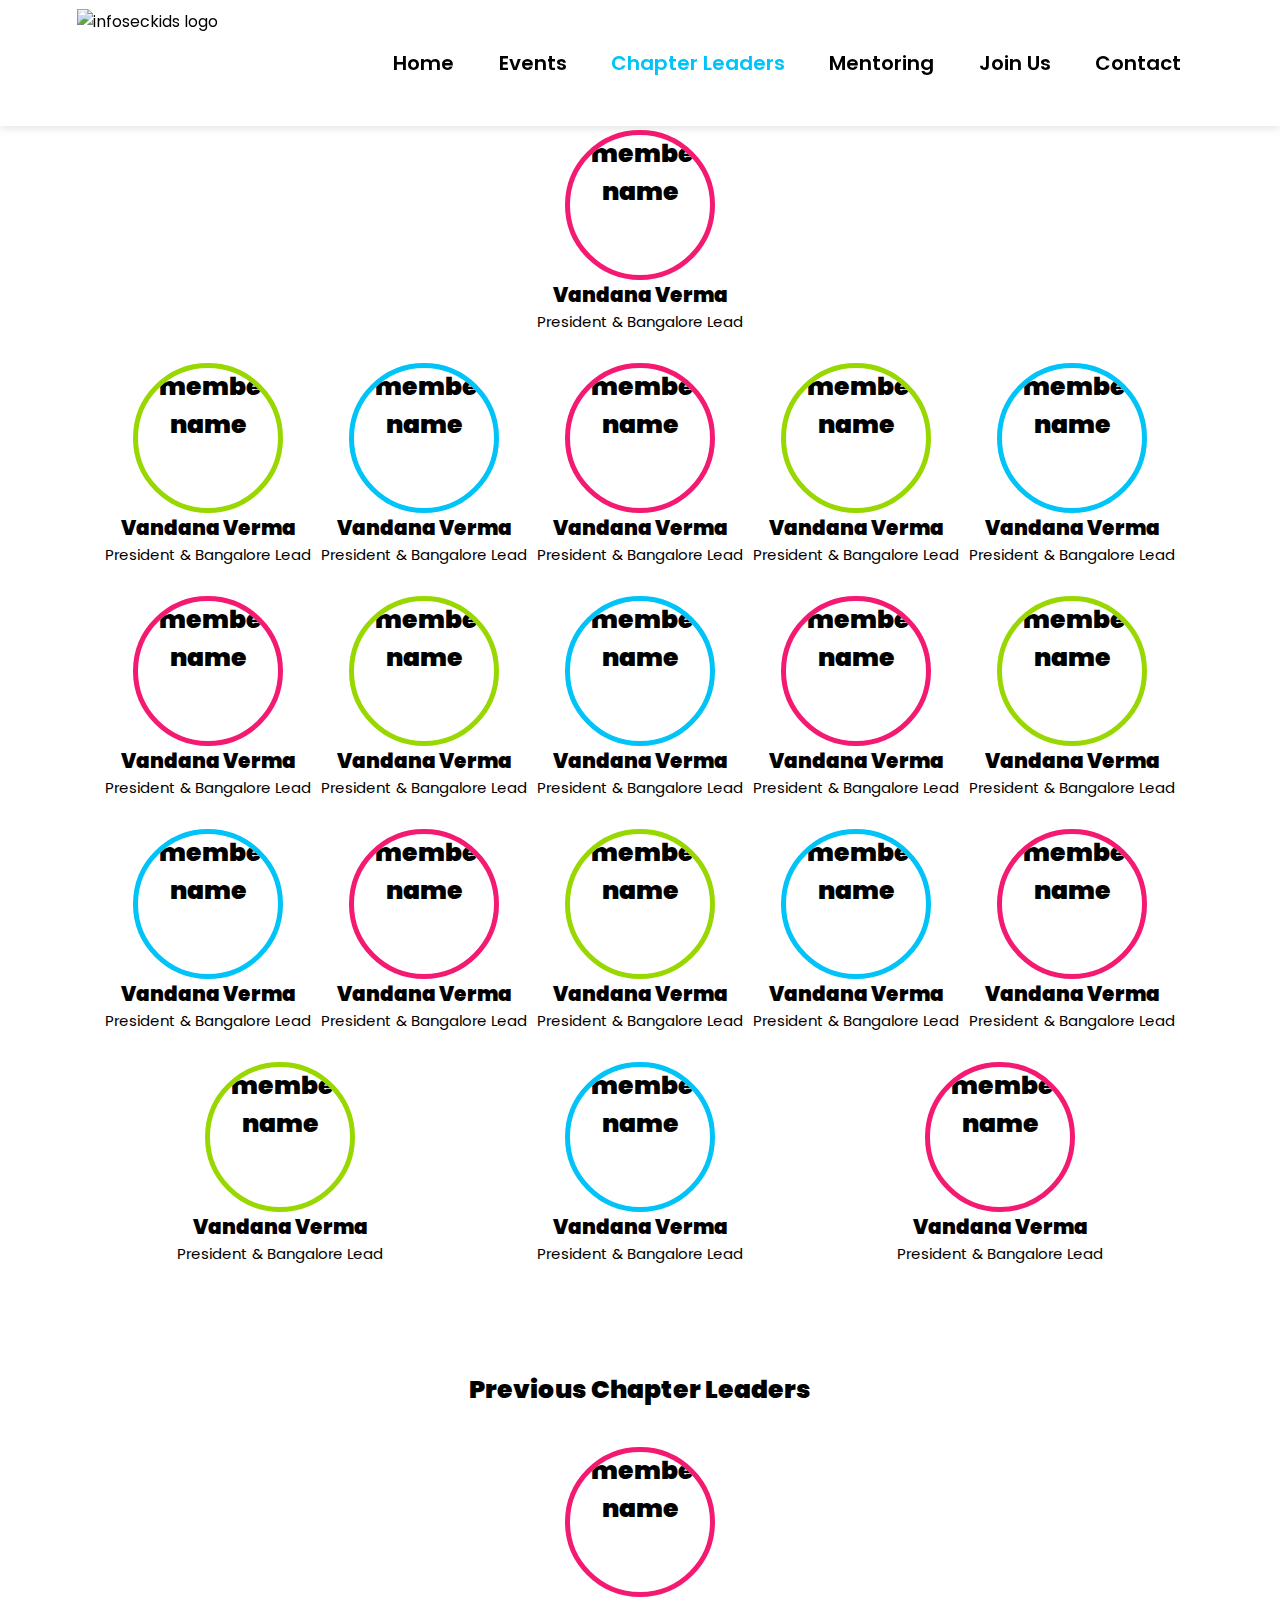
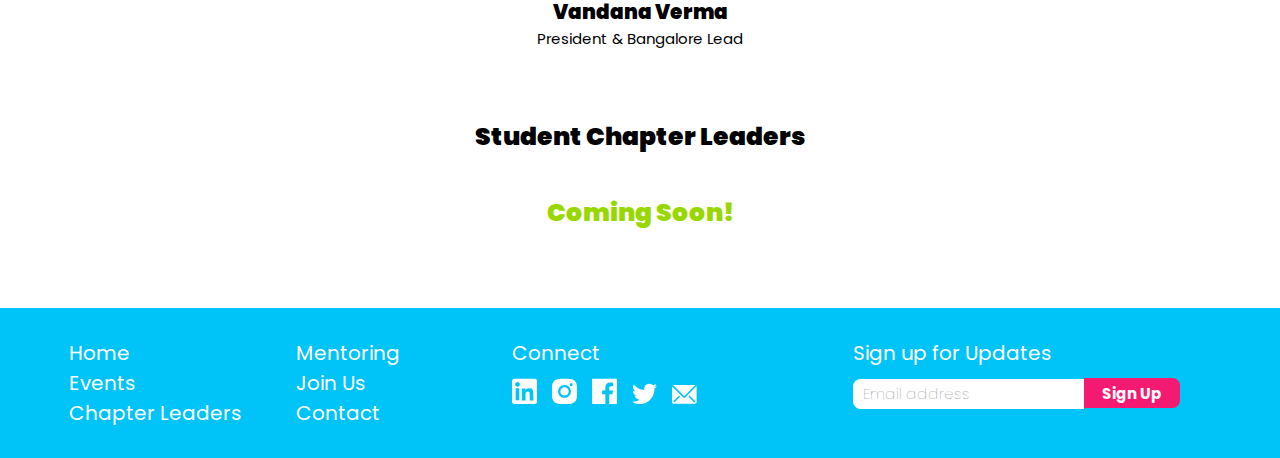
==== src/chapterleaders.html @ 13561851 "fix: linting issues" ====
<!DOCTYPE html>
<html lang="en">
<head>
    <meta charset="UTF-8">
    <meta http-equiv="X-UA-Compatible" content="IE=edge">
    <meta name="viewport" content="width=device-width, initial-scale=1.0">
    <link rel="preconnect" href="https://fonts.gstatic.com">
    <link href="https://fonts.googleapis.com/css2?family=Poppins" rel="stylesheet">
    <link href="style.css" type="text/css" rel="stylesheet">
    <title>InfosecKids</title>
</head>
<body>
    <div class="container">
        <nav>
            <div class="logo"><img src="images\image 5.svg" class="logo" alt="infoseckids logo"></div>
            <ul class="nav-links">
                <li><a href="index.html">Home</a></li>
                <li><a href="events.html">Events</a></li>
                <li><a href="chapterleaders.html" id="special">Chapter Leaders</a></li>
                <li><a href="#">Mentoring</a></li>
                <li><a href="#">Join Us</a></li>
                <li><a href="#">Contact</a></li>
            </ul>
            <div class="burger">
                <div class="line1"></div>
                <div class="line2"></div>
                <div class="line3"></div>
            </div>
        </nav>
        <div class="main">
            <img src="images\Vector.svg" class="back" alt="background design">
            <br><br><br>
            <div class="currentchapterleaders">
                Current Chapter Leaders<br><br>
                <div class="lead">
                    <div class="leadimg"><img src="images\Ellipse 7.png" alt="member name"></div>
                    <div class="imgdesc">Vandana Verma<br><div class="imgdesc1">President &amp; Bangalore Lead</div></div>
                </div>
                <div class="leadmain">
                    <div class="leadmain1">
                        <div class="leadimg"><img src="images\Ellipse 8.png" alt="member name"></div>
                        <div class="imgdesc">Vandana Verma<br><div class="imgdesc1">President &amp; Bangalore Lead</div></div>
                    </div>
                    <div class="leadmain1">
                        <div class="leadimg"><img src="images\Ellipse 9.png" alt="member name"></div>
                        <div class="imgdesc">Vandana Verma<br><div class="imgdesc1">President &amp; Bangalore Lead</div></div>
                    </div>
                    <div class="leadmain1">
                        <div class="leadimg"><img src="images\Ellipse 10.png" alt="member name"></div>
                        <div class="imgdesc">Vandana Verma<br><div class="imgdesc1">President &amp; Bangalore Lead</div></div>
                    </div>
                    <div class="leadmain1">
                        <div class="leadimg"><img src="images\Ellipse 11.png" alt="member name"></div>
                        <div class="imgdesc">Vandana Verma<br><div class="imgdesc1">President &amp; Bangalore Lead</div></div>
                    </div>
                    <div class="leadmain1">
                        <div class="leadimg"><img src="images\Ellipse 12.png" alt="member name"></div>
                        <div class="imgdesc">Vandana Verma<br><div class="imgdesc1">President &amp; Bangalore Lead</div></div>
                    </div>
                    <div class="leadmain1">
                        <div class="leadimg"><img src="images\Ellipse 13.png" alt="member name"></div>
                        <div class="imgdesc">Vandana Verma<br><div class="imgdesc1">President &amp; Bangalore Lead</div></div>
                    </div>
                    <div class="leadmain1">
                        <div class="leadimg"><img src="images\Ellipse 14.png" alt="member name"></div>
                        <div class="imgdesc">Vandana Verma<br><div class="imgdesc1">President &amp; Bangalore Lead</div></div>
                    </div>
                    <div class="leadmain1">
                        <div class="leadimg"><img src="images\Ellipse 15.png" alt="member name"></div>
                        <div class="imgdesc">Vandana Verma<br><div class="imgdesc1">President &amp; Bangalore Lead</div></div>
                    </div>
                    <div class="leadmain1">
                        <div class="leadimg"><img src="images\Ellipse 16.png" alt="member name"></div>
                        <div class="imgdesc">Vandana Verma<br><div class="imgdesc1">President &amp; Bangalore Lead</div></div>
                    </div>
                    <div class="leadmain1">
                        <div class="leadimg"><img src="images\Ellipse 17.png" alt="member name"></div>
                        <div class="imgdesc">Vandana Verma<br><div class="imgdesc1">President &amp; Bangalore Lead</div></div>
                    </div>
                    <div class="leadmain1">
                        <div class="leadimg"><img src="images\Ellipse 19.png" alt="member name"></div>
                        <div class="imgdesc">Vandana Verma<br><div class="imgdesc1">President &amp; Bangalore Lead</div></div>
                    </div>
                    <div class="leadmain1">
                        <div class="leadimg"><img src="images\Ellipse 20.png" alt="member name"></div>
                        <div class="imgdesc">Vandana Verma<br><div class="imgdesc1">President &amp; Bangalore Lead</div></div>
                    </div>
                    <div class="leadmain1">
                        <div class="leadimg"><img src="images\Ellipse 21.png" alt="member name"></div>
                        <div class="imgdesc">Vandana Verma<br><div class="imgdesc1">President &amp; Bangalore Lead</div></div>
                    </div>
                    <div class="leadmain1">
                        <div class="leadimg"><img src="images\Ellipse 22.png" alt="member name"></div>
                        <div class="imgdesc">Vandana Verma<br><div class="imgdesc1">President &amp; Bangalore Lead</div></div>
                    </div>
                    <div class="leadmain1">
                        <div class="leadimg"><img src="images\Ellipse 23.png" alt="member name"></div>
                        <div class="imgdesc">Vandana Verma<br><div class="imgdesc1">President &amp; Bangalore Lead</div></div>
                    </div>
                    <div class="leadmain1">
                        <div class="leadimg"><img src="images\Ellipse 24.png" alt="member name"></div>
                        <div class="imgdesc">Vandana Verma<br><div class="imgdesc1">President &amp; Bangalore Lead</div></div>
                    </div>
                    <div class="leadmain1">
                        <div class="leadimg"><img src="images\Ellipse 25.png" alt="member name"></div>
                        <div class="imgdesc">Vandana Verma<br><div class="imgdesc1">President &amp; Bangalore Lead</div></div>
                    </div>
                    <div class="leadmain1">
                        <div class="leadimg"><img src="images\Ellipse 26.png" alt="member name"></div>
                        <div class="imgdesc">Vandana Verma<br><div class="imgdesc1">President &amp; Bangalore Lead</div></div>
                    </div>
                </div>
                <br><br>
                Previous Chapter Leaders<br><br>
                <div class="lead">
                    <div class="leadimg"><img src="images\Ellipse 22.png" alt="member name"></div>
                    <div class="imgdesc">Vandana Verma<br><div class="imgdesc1">President &amp; Bangalore Lead</div></div>
                </div><br>
                Student Chapter Leaders<br><br>
                <div class="diffcolor">Coming Soon!</div><br><br>
            </div>            
        </div>
        <div class="footer">
            <div class="navbarlink">
                <div class="first3">
                    <li><a href="index.html">Home</a></li>
                    <li><a href="events.html">Events</a></li>
                    <li><a href="chapterleaders.html">Chapter Leaders</a></li>
                </div>
                <div class="last3">
                    <li><a href="#">Mentoring</a></li>
                    <li><a href="#">Join Us</a></li>
                    <li><a href="#">Contact</a></li>
                </div>
            </div>
            <div class="social">
                Connect<br>
                <div class="socialimgcont">
                    <img src="images\1.svg" alt="linkedin">
                    <img src="images\2.svg" alt="instagram">
                    <img src="images\3.svg" alt="facebook">
                    <img src="images\4.svg" alt="twitter">
                    <img src="images\5.svg" alt="mail">
                </div>
            </div>
            <div class="signup">
                <label for="enteremail">Sign up for Updates</label><br>
                <div class="email">
                    <input type="text" placeholder="Email address" class="inputemail" name="enteremail">
                    <button class="signupsubmit">Sign Up</button>  
                </div>
            </div>
        </div>
    </div>
    <script src="app.js"></script>
</body>
</html>
---- src/style.css ----
* {
  margin: 0;
  padding: 0;
  box-sizing: border-box;
  overflow-x: hidden;
}

body {
  position: relative;
}

nav {
  display: flex;
  justify-content: space-around;
  align-items: center;
  font-family: 'Poppins', sans-serif;
  height: 14vh;
  box-shadow: 0 0 5px hsl(0deg 0% 100% / 50%), 0 0 10px rgb(0 0 0 / 20%);
  -webkit-box-shadow: 0 0 5px hsl(0deg 0% 100% / 50%), 0 0 10px rgb(0 0 0 / 20%);
  -moz-box-shadow: 0 0 5px hsl(0deg 0% 100% / 50%), 0 0 10px rgb(0 0 0 / 20%);
  width: 100vw;
  z-index: 5;
  position: fixed;
  background-color: #fff;
}

.container {
  width: 100vw;
}

.main {
  z-index: -1;
}

.main1 {
  z-index: -1;
  padding-left: 5vw;
  padding-right: 5vw;
}

.nav-links {
  display: flex;
  justify-content: space-around;
  width: 65%;
  z-index: 5;
}

.nav-links li {
  list-style-type: none;
  z-index: 5;
}

#special {
  color: #00c3f7;
}

.nav-links a {
  text-decoration: none;
  font-size: 20px;
  color: #000;
  font-weight: 600;
  z-index: 5;
}

.burger {
  display: none;
  z-index: 5;
}

.burger div {
  width: 25px;
  height: 3px;
  margin: 5px;
  background-color: #000;
  transition: all 0.3s ease;
  z-index: 5;
}

.logo {
  height: 12vh;
  overflow: hidden;
}

.slider {
  position: relative;
  width: 100%;
  height: 100%;
  overflow: hidden;
}

.slider__slides {
  position: relative;
  width: 400%;
  height: 100%;
  transition: transform 0.3s cubic-bezier(0.51, 0.92, 0.24, 1);
  will-change: transform;
}

.slider[data-pos="0"] .slider__slides {
  transform: translateX(0%);
}

.slider[data-pos="1"] .slider__slides {
  transform: translateX(-25%);
}

.slider[data-pos="2"] .slider__slides {
  transform: translateX(-50%);
}

.slider[data-pos="3"] .slider__slides {
  transform: translateX(-75%);
}

.slider__slide {
  float: left;
  width: 25%;
  height: 100%;
  font-family: 'Poppins', sans-serif;
  display: flex;
  justify-content: space-around;
  align-items: center;
}

.slider__dots {
  display: flex;
  position: absolute;
  bottom: 0.5em;
  left: 50%;
  transform: translateX(-50%);
}

.slider__dot,
.slider__indicator {
  display: block;
  margin: 0 0.5em;
  width: 1em;
  height: 1em;
  background: rgba(152, 216, 0, 0.2);
  border-radius: 100px;
}

.slider__indicator {
  position: absolute;
  background: #98d800;
  width: auto;
}

.slider__indicator--left {
  transition: left 0.3s cubic-bezier(0.51, 0.92, 0.24, 1.15), right 0.3s 0.1s cubic-bezier(0.51, 0.92, 0.24, 1.15);
}

.slider__indicator--right {
  transition: left 0.3s 0.1s cubic-bezier(0.51, 0.92, 0.24, 1.15), right 0.3s cubic-bezier(0.51, 0.92, 0.24, 1.15);
}

.slider[data-pos="0"] .slider__indicator {
  left: 0;
  right: 6em;
}

.slider[data-pos="1"] .slider__indicator {
  left: 2em;
  right: 4em;
}

.slider[data-pos="2"] .slider__indicator {
  left: 4em;
  right: 2em;
}

.slider[data-pos="3"] .slider__indicator {
  left: 6em;
  right: 0;
}

.center {
  display: flex;
  height: 84vh;
  justify-content: center;
  align-items: center;
  margin-top: 14vh;
}

.center1 {
  display: flex;
  justify-content: center;
  align-items: center;
}

.text1 {
  padding: 20px;
  font-size: 25px;
  font-family: 'Poppins', sans-serif;
  width: 35vw;
}

.text1 strong {
  font-weight: 800;
}

.image1 {
  padding: 20px;
  width: 50%;
}

.image1 img {
  width: 100%;
}

.joinus {
  background-color: #f41971;
  border: none;
  outline: none;
  color: #fff;
  width: 15vw;
  height: 7vh;
  border-radius: 12.5px;
  font-size: 25px;
  font-family: 'Poppins', sans-serif;
  cursor: pointer;
}

.continuereading {
  background-color: #fff;
  border-style: solid;
  outline: none;
  width: 15vw;
  height: 6vh;
  border-radius: 12.5px;
  font-size: 20px;
  font-family: 'Poppins', sans-serif;
  cursor: pointer;
}

.continuereading1 {
  border-color: #f41971;
  color: #f41971;
}

.continuereading2 {
  border-color: #00c3f7;
  color: #00c3f7;
}

.continuereading3 {
  border-color: #98d800;
  color: #98d800;
}

.continuereading4 {
  border-color: #f41971;
  color: #f41971;
}

.whyinfosecgirls {
  display: flex;
  justify-content: space-around;
}

.ouraim {
  display: flex;
  justify-content: space-around;
  flex-direction: row-reverse;
}

.howyoucanhelp {
  display: flex;
  justify-content: space-around;
}

.text2 {
  width: 40%;
  padding: 20px;
  font-size: 20px;
  font-family: 'Poppins', sans-serif;
}

.text2 strong {
  font-weight: 700;
  font-size: 30px;
}

.subhead1 {
  color: #00c3f7;
}

.subhead2 {
  color: #98d800;
}

.subhead3 {
  color: #f41971;
}

.image2 {
  width: 40%;
}

.image2 img {
  width: 90%;
}

.shortwidth img {
  width: 70%;
}

.about1 {
  border-style: solid;
  border-color: #f41971;
  width: 75vw;
  border-radius: 30px;
  padding: 40px;
  padding-left: 10vw;
  font-size: 20px;
}

.about2 {
  border-style: solid;
  border-color: #00c3f7;
  width: 75vw;
  border-radius: 30px;
  padding: 40px;
  padding-left: 10vw;
  font-size: 20px;
}

.aboutimg1 {
  border-radius: 50%;
  position: absolute;
  width: 10vw;
  height: 10vw;
  overflow: hidden;
  border-style: solid;
  border-color: #f41971;
  border-width: 5px;
  z-index: 1;
  margin-left: -50px;
  margin-top: -75px;
}

.aboutimg2 {
  border-radius: 50%;
  position: absolute;
  width: 10vw;
  height: 10vw;
  overflow: hidden;
  border-style: solid;
  border-color: #00c3f7;
  border-width: 5px;
  z-index: 1;
  margin-left: -50px;
  margin-top: -75px;
}

.aboutimg1 img {
  width: 100%;
}

.aboutimg2 img {
  width: 100%;
}

.aboutus strong {
  font-family: 'Poppins', sans-serif;
  margin-left: 100px;
  font-size: 30px;
  font-weight: 900;
}

.fromourblog strong {
  font-family: 'Poppins', sans-serif;
  margin-left: 100px;
  font-size: 30px;
  font-weight: 900;
}

.blog {
  width: 50vw;
  margin-left: 100px;
  font-family: 'Poppins', sans-serif;
  font-size: 20px;
}

.blog strong {
  font-family: 'Poppins', sans-serif;
  margin-left: 0;
  font-size: 25px;
  font-weight: 900;
}

.filters strong {
  font-size: 20px;
}

.catlist strong {
  font-weight: bolder;
}

.blog:nth-child(3) strong {
  color: #f41971;
}

.blog:nth-child(4) strong {
  color: #00c3f7;
}

.blog:nth-child(5) strong {
  color: #98d800;
}

.blog:nth-child(6) strong {
  color: #f41971;
}

.aboutname {
  color: #f41971;
  font-size: 30px;
  font-weight: 900;
}

.aboutname2 {
  color: #00c3f7;
  font-size: 30px;
  font-weight: 900;
}

.aboutpost {
  color: #f41971;
}

.aboutpost2 {
  color: #00c3f7;
}

.currentchapterleaders {
  width: 100vw;
  text-align: center;
  font-family: 'Poppins', sans-serif;
  font-size: 25px;
  font-weight: 900;
}

.leadimg {
  width: 150px;
  height: 150px;
  margin-right: auto;
  margin-left: auto;
  border-radius: 50%;
  border-width: 5px;
  border-color: #f41971;
  border-style: solid;
  overflow: hidden;
}

.leadmain .leadmain1:nth-child(3n+0) .leadimg {
  border-color: #f41971;
}

.leadmain .leadmain1:nth-child(3n+1) .leadimg {
  border-color: #98d800;
}

.leadmain .leadmain1:nth-child(3n+2) .leadimg {
  border-color: #00c3f7;
}

.imgdesc {
  font-size: 20px;
  margin-bottom: 30px;
}

.imgdesc1 {
  font-weight: normal;
  font-size: 15px;
}

.leadimg img {
  width: 100%;
}

.leadmain {
  display: flex;
  justify-content: space-around;
  flex-wrap: wrap;
  align-items: center;
  padding-left: 100px;
  padding-right: 100px;
}

.diffcolor {
  color: #98d800;
}

.back {
  position: absolute;
  margin-top: -300px;
  margin-left: 100px;
  z-index: -5;
}

.back img {
  z-index: -5;
}

.search {
  display: flex;
  justify-content: center;
  width: 80%;
  margin-top: 14vh;
}

.textcont {
  width: 70%;
}

.searchbuttoncont {
  width: 30%;
}

.searchbox {
  background-color: #fff;
  width: 95%;
  height: 7vh;
  color: #00c3f7;
  border: 3px solid #000;
  border-radius: 20px;
  outline: none;
  padding-left: 10px;
  padding-right: 10px;
  font-size: 20px;
  margin: 20px;
}

.searchbutton {
  background-color: #f41971;
  color: #fff;
  cursor: pointer;
  border-radius: 20px;
  outline: none;
  border: none;
  width: 60%;
  height: 7vh;
  font-size: 25px;
  margin: 20px;
}

.searchicon {
  margin-left: -60px;
  color: #00c3f7;
  font-size: 20px;
}

::-webkit-input-placeholder {
  color: #00c3f7;
  font-size: 20px;
  font-family: 'Poppins', sans-serif;
}

:-ms-input-placeholder {
  color: #00c3f7;
  font-size: 20px;
  font-family: 'Poppins', sans-serif;
}

::placeholder {
  color: #00c3f7;
  font-size: 20px;
  font-family: 'Poppins', sans-serif;
}

.eventdetails {
  display: flex;
  margin-top: 50px;
}

.eventdetailsimg {
  width: 30%;
}

.eventdetailsimg img {
  width: 100%;
}

.eventdetailsdetail {
  margin-left: 20px;
  width: 60%;
  font-size: 15px;
  font-family: 'Poppins', sans-serif;
}

.eventname {
  font-size: 25px;
  font-weight: 900;
}

.eventlistcont {
  display: flex;
  justify-content: center;
}

.eventlist {
  width: 65%;
  border-right: 1px solid rgba(0, 0, 0, 0.18);
}

.tagdatecont {
  display: flex;
  margin-top: 10px;
}

.eventdate {
  margin-left: 20px;
}

.filters {
  width: 10%;
  font-size: 15px;
  font-family: 'Poppins', sans-serif;
  margin-left: 50px;
}

.eventtag img {
  height: 1em;
}

.eventdate img {
  height: 1em;
}

.eventabout {
  margin-top: 10px;
}

.catlist {
  margin-top: 10px;
  font-weight: bold;
}

.check1 {
  margin-bottom: 10px;
  display: flex;
  align-items: center;
}

.catlist .check1 input,
.check1 img {
  height: 20px;
  width: 20px;
  margin-right: 10px;
}

.searchsearchbuttoncont {
  width: 100%;
  display: flex;
  justify-content: center;
  align-items: center;
}

.footer {
  width: 100%;
  background-color: #00c3f7;
  color: #fff;
  display: flex;
  justify-content: space-around;
  padding-top: 30px;
  padding-bottom: 30px;
}

.navbarlink {
  display: flex;
  width: 30%;
  justify-content: space-around;
}

.first3 li {
  list-style-type: none;
  font-family: 'Poppins', sans-serif;
  font-size: 20px;
}

.first3 li a {
  text-decoration: none;
  color: #fff;
}

.last3 li {
  list-style-type: none;
  font-family: 'Poppins', sans-serif;
  font-size: 20px;
}

.last3 li a {
  text-decoration: none;
  color: #fff;
}

.social {
  font-family: 'Poppins', sans-serif;
  width: 20%;
  font-size: 20px;
}

.social img {
  width: 1.25em;
  margin-top: 10px;
  margin-right: 10px;
}

.signup {
  font-family: 'Poppins', sans-serif;
  width: 30%;
  font-size: 20px;
}

.inputemail {
  height: 30px;
  width: 60%;
  outline: none;
  border: none;
  border-radius: 7.5px 0 0 7.5px;
  padding-left: 10px;
  margin-right: 0;
  margin-top: 10px;
}

.inputemail::placeholder {
  color: #787373;
  font-size: 15px;
  font-weight: lighter;
}

.signupsubmit {
  width: 25%;
  background-color: #f41971;
  height: 30px;
  border: none;
  outline: none;
  font-family: 'Poppins', sans-serif;
  color: #fff;
  font-size: 15px;
  border-radius: 0 7.5px 7.5px 0;
  margin-left: -5px;
  margin-top: 10px;
  cursor: pointer;
  font-weight: bolder;
}

.nextarrow img {
  width: 65%;
}

.previousarrow img {
  width: 65%;
}

@media screen and (max-width: 1024px) {
  .nav-links {
    display: flex;
    justify-content: space-around;
    width: 80%;
  }
}

@media screen and (max-width: 768px) {
  body {
    overflow-x: hidden;
  }

  nav {
    justify-content: space-between;
    padding-left: 30px;
    padding-right: 30px;
  }

  .main {
    margin-top: 14vh;
  }

  .main1 {
    margin-top: 14vh;
    padding: 0;
  }

  .nav-links {
    position: fixed;
    background-color: #fff;
    right: 0;
    top: 14vh;
    display: flex;
    flex-direction: column;
    align-items: center;
    width: 50%;
    transform: translateX(100%);
    transition: transform 0.5s ease-in;
    border-bottom-left-radius: 15px;
    box-shadow: 0 10px 15px rgb(0 0 0 / 10%), 0 -11px 0 #fbfbfb;
    -webkit-box-shadow: 0 10px 15px rgb(0 0 0 / 10%), 0 -11px 0 #fbfbfb;
    -moz-box-shadow: 0 10px 15px rgb(0 0 0 / 10%), 0 -11px 0 #fbfbfb;
  }

  .nav-links li {
    margin-top: 10px;
    margin-bottom: 10px;
  }

  .burger {
    display: block;
    cursor: pointer;
  }

  .nav-active {
    transform: translateX(0%);
  }

  .toggle .line1 {
    transform: rotate(-45deg) translate(-5px, 6px);
  }

  .toggle .line2 {
    opacity: 0;
  }

  .toggle .line3 {
    transform: rotate(45deg) translate(-5px, -6px);
  }

  .slider__slide {
    flex-direction: column;
    align-items: center;
  }

  .text1 {
    width: 100vw;
    margin: 0;
    font-size: 3vh;
  }

  .joinus {
    width: 60%;
    margin-left: 20%;
    margin-right: 20%;
  }

  .whyinfosecgirls {
    flex-direction: column;
  }

  .ouraim {
    flex-direction: column;
  }

  .howyoucanhelp {
    flex-direction: column;
  }

  .text2 {
    width: 100vw;
    font-size: 15px;
  }

  .image2 {
    width: 100vw;
  }

  .image2 img {
    width: 80%;
    margin-left: 10%;
  }

  .shortwidth img {
    width: 70%;
    margin-left: 15%;
  }

  .blog {
    width: 80vw;
    margin-left: auto;
    margin-right: auto;
    font-size: 15px;
  }

  .continuereading {
    width: 75vw;
  }

  .about1 {
    width: 90vw;
    padding: 20px;
    padding-top: 15vw;
    font-size: 15px;
  }

  .about2 {
    width: 90vw;
    padding: 20px;
    padding-top: 15vw;
    font-size: 15px;
  }

  .aboutimg1 {
    width: 30vw;
    height: 30vw;
    margin-left: 30vw;
    margin-right: 30vw;
  }

  .aboutimg2 {
    width: 30vw;
    height: 30vw;
    margin-left: 30vw;
    margin-right: 30vw;
  }

  .aboutus strong {
    margin-left: 10vw;
  }

  .fromourblogtitle strong {
    margin-left: 10vw;
  }

  .eventlistcont {
    flex-direction: column-reverse;
    align-items: center;
  }

  .eventdetails {
    flex-direction: column;
    align-items: center;
  }

  .eventdetailsimg {
    width: 80%;
  }

  .eventdetailsdetail {
    width: 80%;
    margin-left: 0;
    padding-top: 20px;
    padding-bottom: 20px;
  }

  .eventlist {
    width: 100%;
  }

  .search {
    flex-direction: column;
    align-items: center;
    margin-top: 0;
    width: 100%;
  }

  .textcont {
    width: 100%;
  }

  .searchbuttoncont {
    width: 60%;
  }

  .searchbutton {
    width: 90%;
  }

  .filters {
    width: 80%;
  }

  .center {
    margin-top: 0;
  }

  .footer {
    flex-direction: column;
    align-items: center;
    padding-left: 20px;
  }

  .navbarlink,
  .signup,
  .social {
    width: 100%;
    font-size: 15px;
  }

  .navbarlink {
    justify-content: space-between;
    margin-bottom: 20px;
  }

  .social img {
    margin-top: 10px;
    width: 1.6em;
    margin-left: 10px;
    margin-right: 10px;
  }

  .signup {
    margin-top: 20px;
  }

  .inputemail {
    margin-top: 10px;
  }

  .signupsubmit {
    margin-top: 10px;
  }

  .socialimgcont {
    display: flex;
    justify-content: center;
  }

  .first3 {
    width: 55%;
  }

  .first3 li {
    font-size: 15px;
  }

  .last3 {
    width: 45%;
  }

  .last3 li {
    font-size: 15px;
  }

  .email {
    display: flex;
    justify-content: center;
    width: 95%;
  }

  .searchbox {
    width: 90%;
  }

  .nextarrow {
    display: none;
  }

  .previousarrow {
    display: none;
  }

  .image1 {
    width: 100%;
  }
}
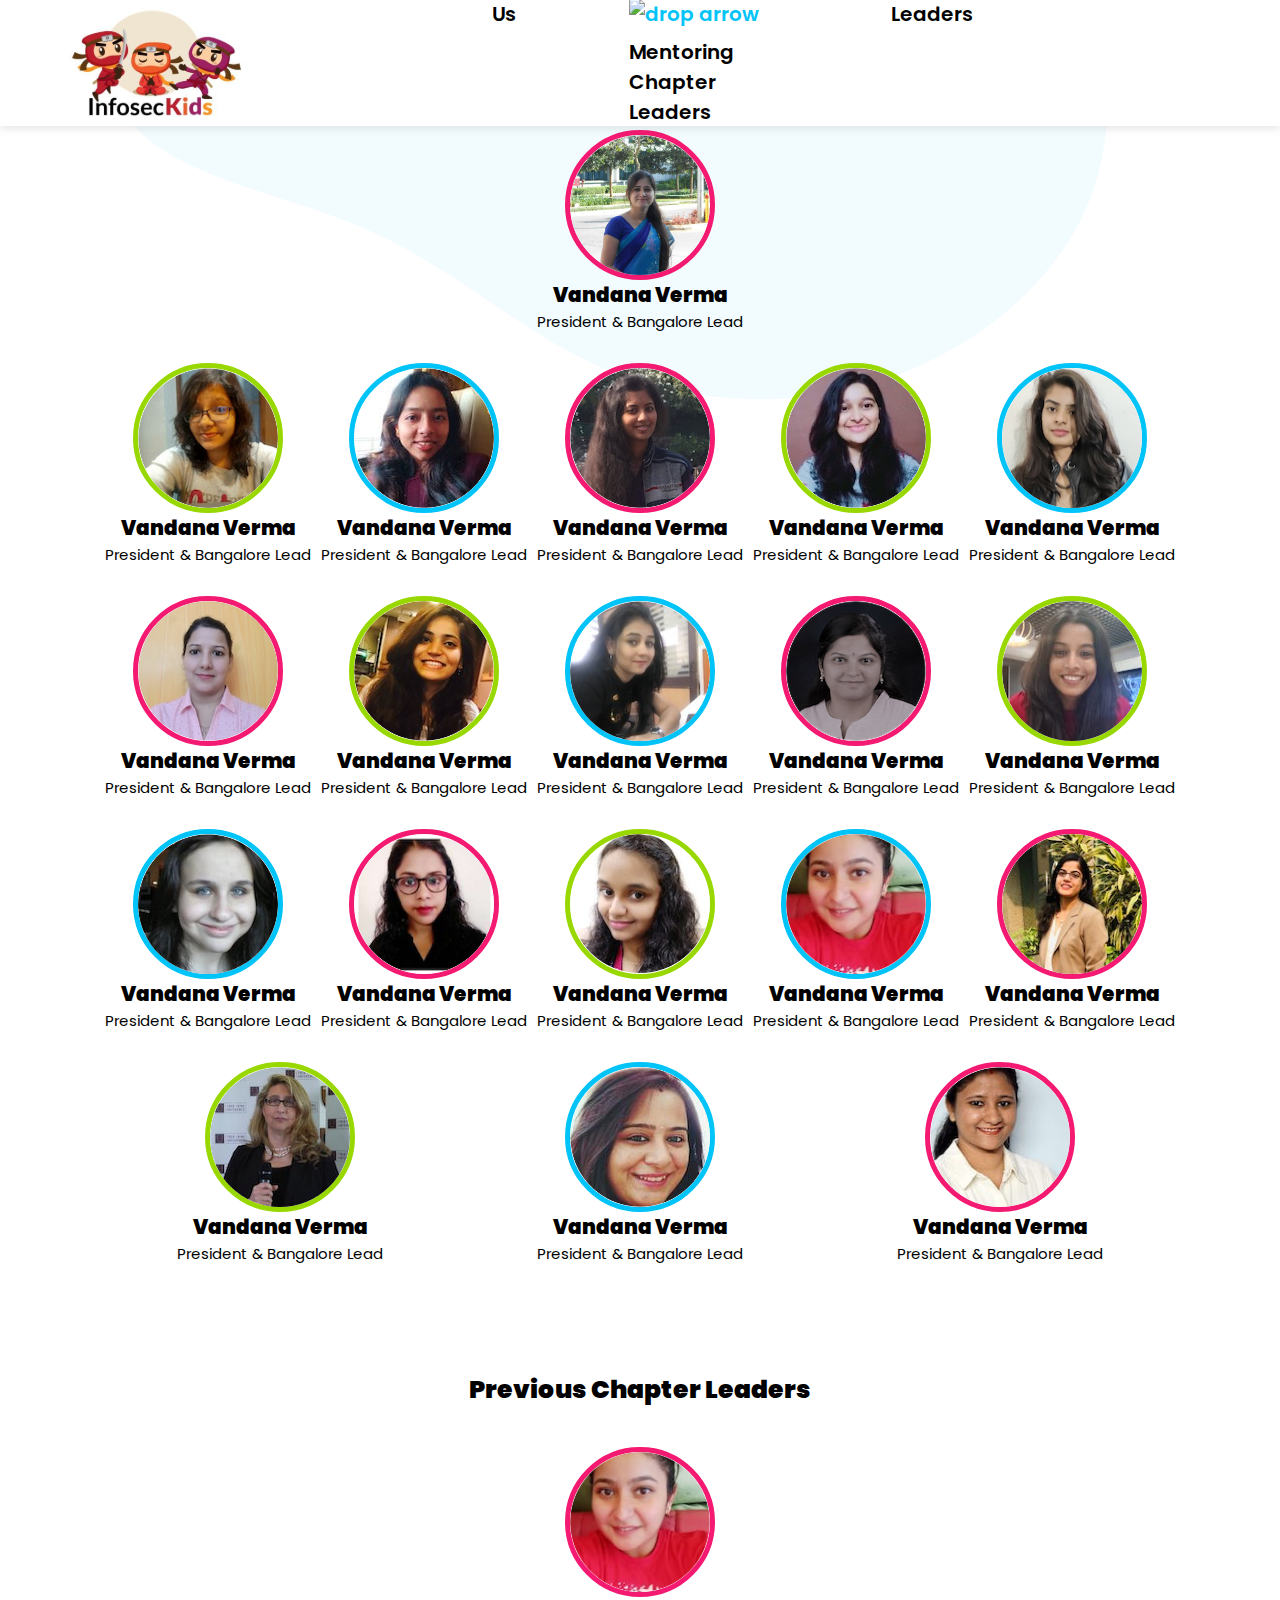
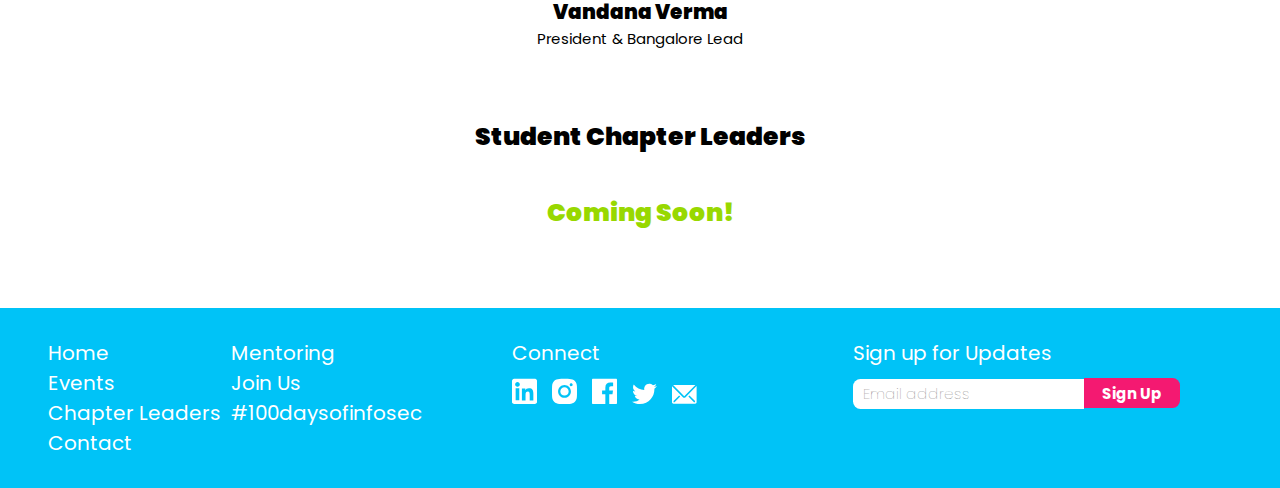
==== commit 2d3bc97e: "fix: added alternate text to images" ====
--- a/src/chapterleaders.html
+++ b/src/chapterleaders.html
@@ -16,10 +16,18 @@
             <ul class="nav-links">
                 <li><a href="index.html">Home</a></li>
                 <li><a href="events.html">Events</a></li>
-                <li><a href="chapterleaders.html" id="special">Chapter Leaders</a></li>
-                <li><a href="#">Mentoring</a></li>
                 <li><a href="#">Join Us</a></li>
-                <li><a href="#">Contact</a></li>
+                <li><a href="contact.html">Contact</a></li>
+                <li><a href="#"  id="special">More <img src="images/dashicons_arrow-down-alt2.svg" class="droparrow" alt="drop arrow"></a>
+                    <ul class="navmore">
+                        <li><a href="mentoring.html">Mentoring</a></li>
+                        <li><a href="chapterleaders.html">Chapter Leaders</a></li>
+                        <li><a href="daysofinfosec.html">#100daysofinfosec</a></li>
+                    </ul>
+                </li>
+                <li><a href="mentoring.html">Mentoring</a></li>
+                <li><a href="chapterleaders.html" id="special1">Chapter Leaders</a></li>
+                <li><a href="daysofinfosec.html">#100daysofinfosec</a></li>
             </ul>
             <div class="burger">
                 <div class="line1"></div>
@@ -126,11 +134,12 @@
                     <li><a href="index.html">Home</a></li>
                     <li><a href="events.html">Events</a></li>
                     <li><a href="chapterleaders.html">Chapter Leaders</a></li>
+                    <li><a href="contact.html">Contact</a></li>
                 </div>
                 <div class="last3">
-                    <li><a href="#">Mentoring</a></li>
+                    <li><a href="mentoring.html">Mentoring</a></li>
                     <li><a href="#">Join Us</a></li>
-                    <li><a href="#">Contact</a></li>
+                    <li><a href="daysofinfosec.html">#100daysofinfosec</a></li>
                 </div>
             </div>
             <div class="social">
--- a/src/style.css
+++ b/src/style.css
@@ -88,7 +88,7 @@
   overflow: hidden;
 }
 
-.slider__slides {
+.sliderslides {
   position: relative;
   width: 400%;
   height: 100%;
@@ -96,23 +96,23 @@
   will-change: transform;
 }
 
-.slider[data-pos="0"] .slider__slides {
+.slider[data-pos="0"] .sliderslides {
   transform: translateX(0%);
 }
 
-.slider[data-pos="1"] .slider__slides {
+.slider[data-pos="1"] .sliderslides {
   transform: translateX(-25%);
 }
 
-.slider[data-pos="2"] .slider__slides {
+.slider[data-pos="2"] .sliderslides {
   transform: translateX(-50%);
 }
 
-.slider[data-pos="3"] .slider__slides {
+.slider[data-pos="3"] .sliderslides {
   transform: translateX(-75%);
 }
 
-.slider__slide {
+.sliderslide {
   float: left;
   width: 25%;
   height: 100%;
@@ -122,7 +122,7 @@
   align-items: center;
 }
 
-.slider__dots {
+.sliderdots {
   display: flex;
   position: absolute;
   bottom: 0.5em;
@@ -130,8 +130,8 @@
   transform: translateX(-50%);
 }
 
-.slider__dot,
-.slider__indicator {
+.sliderdot,
+.sliderindicator {
   display: block;
   margin: 0 0.5em;
   width: 1em;
@@ -140,36 +140,36 @@
   border-radius: 100px;
 }
 
-.slider__indicator {
+.sliderindicator {
   position: absolute;
   background: #98d800;
   width: auto;
 }
 
-.slider__indicator--left {
+.sliderindicator--left {
   transition: left 0.3s cubic-bezier(0.51, 0.92, 0.24, 1.15), right 0.3s 0.1s cubic-bezier(0.51, 0.92, 0.24, 1.15);
 }
 
-.slider__indicator--right {
+.sliderindicator--right {
   transition: left 0.3s 0.1s cubic-bezier(0.51, 0.92, 0.24, 1.15), right 0.3s cubic-bezier(0.51, 0.92, 0.24, 1.15);
 }
 
-.slider[data-pos="0"] .slider__indicator {
+.slider[data-pos="0"] .sliderindicator {
   left: 0;
   right: 6em;
 }
 
-.slider[data-pos="1"] .slider__indicator {
+.slider[data-pos="1"] .sliderindicator {
   left: 2em;
   right: 4em;
 }
 
-.slider[data-pos="2"] .slider__indicator {
+.slider[data-pos="2"] .sliderindicator {
   left: 4em;
   right: 2em;
 }
 
-.slider[data-pos="3"] .slider__indicator {
+.slider[data-pos="3"] .sliderindicator {
   left: 6em;
   right: 0;
 }
@@ -825,7 +825,7 @@
     transform: rotate(45deg) translate(-5px, -6px);
   }
 
-  .slider__slide {
+  .sliderslide {
     flex-direction: column;
     align-items: center;
   }
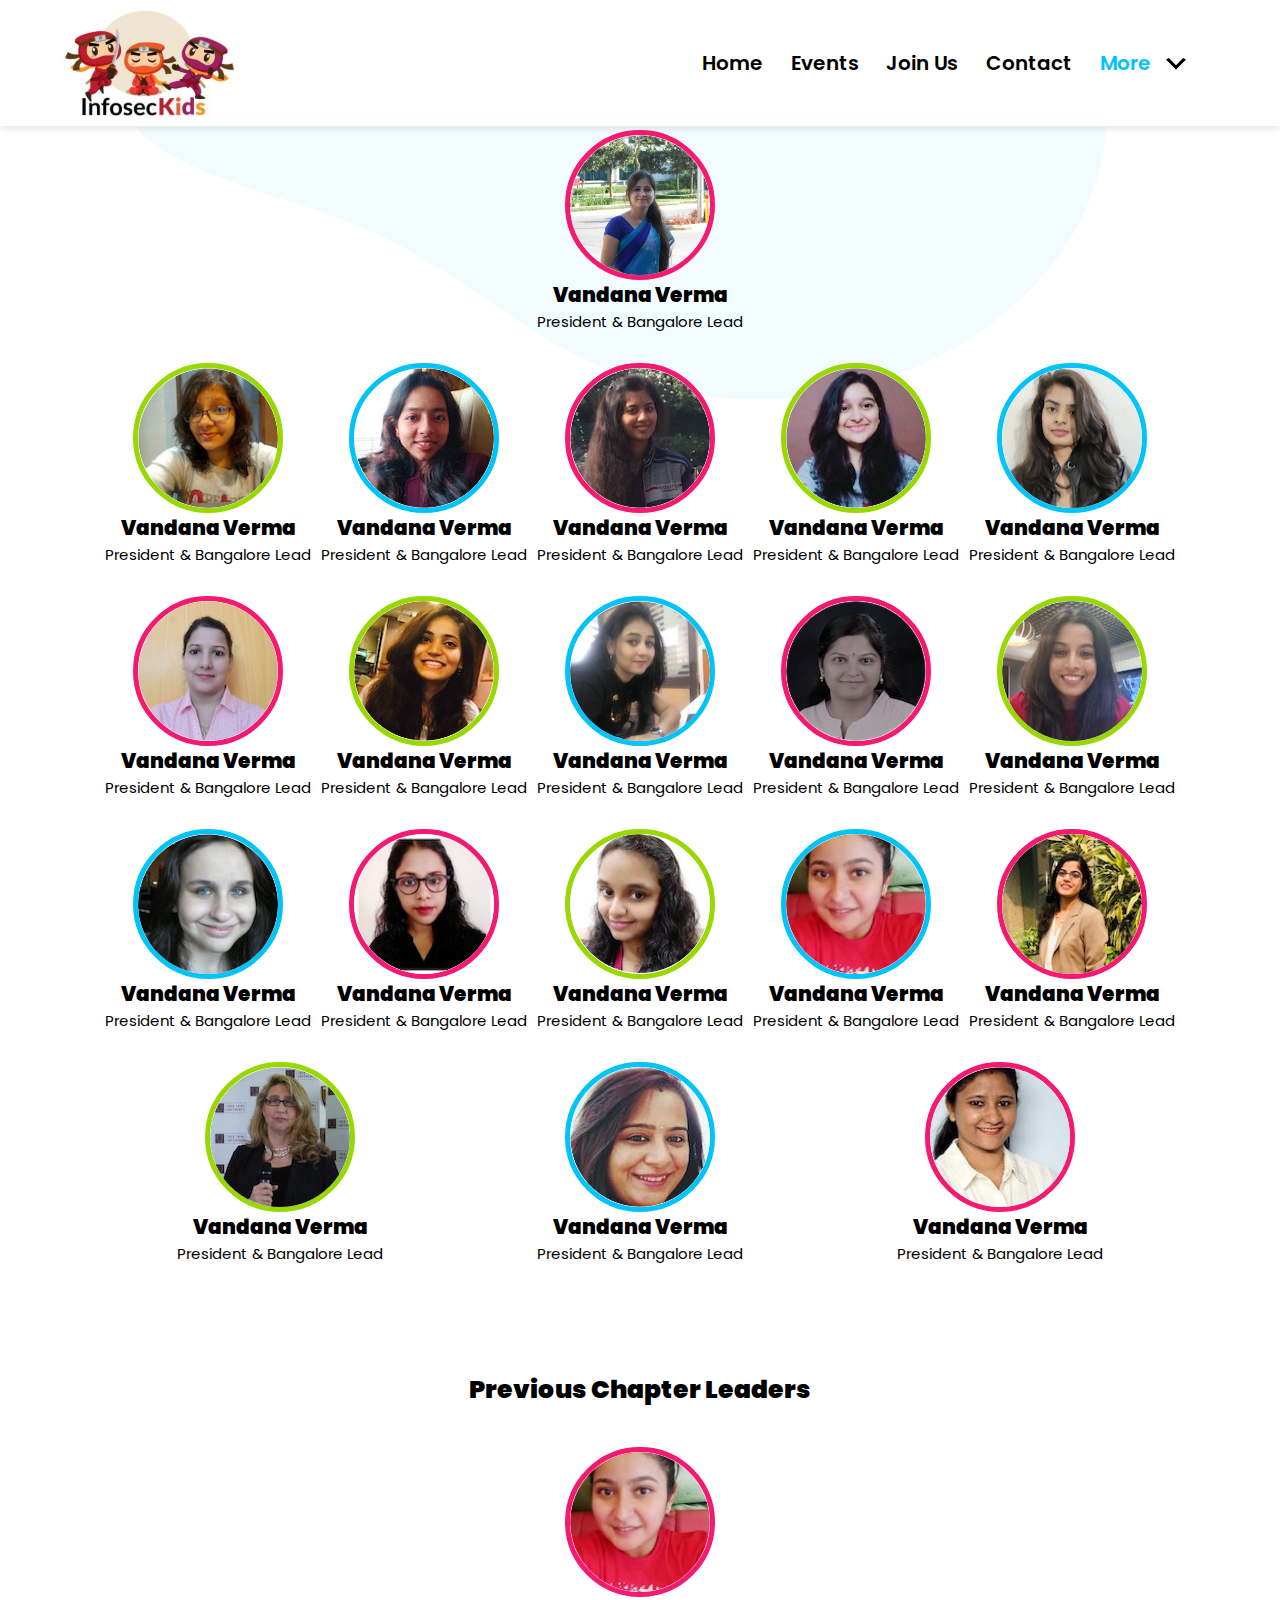
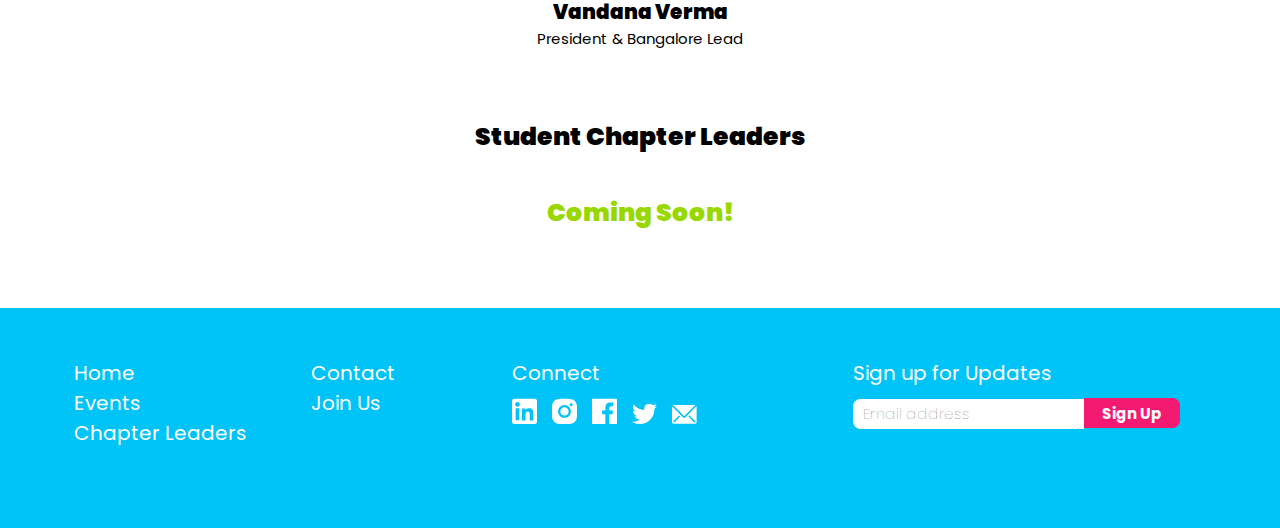
==== commit 6901a7cc: "fix: removed days of infoseckids page" ====
--- a/src/chapterleaders.html
+++ b/src/chapterleaders.html
@@ -20,14 +20,14 @@
                 <li><a href="contact.html">Contact</a></li>
                 <li><a href="#"  id="special">More <img src="images/dashicons_arrow-down-alt2.svg" class="droparrow" alt="drop arrow"></a>
                     <ul class="navmore">
-                        <li><a href="mentoring.html">Mentoring</a></li>
+                        <!--<li><a href="mentoring.html">Mentoring</a></li>-->
                         <li><a href="chapterleaders.html">Chapter Leaders</a></li>
-                        <li><a href="daysofinfosec.html">#100daysofinfosec</a></li>
+                        <!--<li><a href="daysofinfosec.html">#100daysofinfosec</a></li>-->
                     </ul>
                 </li>
-                <li><a href="mentoring.html">Mentoring</a></li>
+                <!--<li><a href="mentoring.html">Mentoring</a></li>-->
                 <li><a href="chapterleaders.html" id="special1">Chapter Leaders</a></li>
-                <li><a href="daysofinfosec.html">#100daysofinfosec</a></li>
+                <!--<li><a href="daysofinfosec.html">#100daysofinfosec</a></li>-->
             </ul>
             <div class="burger">
                 <div class="line1"></div>
@@ -134,22 +134,22 @@
                     <li><a href="index.html">Home</a></li>
                     <li><a href="events.html">Events</a></li>
                     <li><a href="chapterleaders.html">Chapter Leaders</a></li>
-                    <li><a href="contact.html">Contact</a></li>
                 </div>
                 <div class="last3">
-                    <li><a href="mentoring.html">Mentoring</a></li>
+                    <!--li><a href="mentoring.html">Mentoring</a></li>-->
+                    <li><a href="contact.html">Contact</a></li>
                     <li><a href="#">Join Us</a></li>
-                    <li><a href="daysofinfosec.html">#100daysofinfosec</a></li>
+                    <!--<li><a href="daysofinfosec.html">#100daysofinfosec</a></li>-->
                 </div>
             </div>
             <div class="social">
                 Connect<br>
                 <div class="socialimgcont">
-                    <img src="images\1.svg" alt="linkedin">
-                    <img src="images\2.svg" alt="instagram">
-                    <img src="images\3.svg" alt="facebook">
-                    <img src="images\4.svg" alt="twitter">
-                    <img src="images\5.svg" alt="mail">
+                    <a href="https://www.linkedin.com/company/35918643"><img src="images\1.svg" alt="linkedin"></a>
+                    <a href="https://www.instagram.com/infoseckids/"><img src="images\2.svg" alt="instagram"></a>
+                    <a href="https://www.facebook.com/InfosecKids"><img src="images\3.svg" alt="facebook"></a>
+                    <a href="https://twitter.com/infoseckids"><img src="images\4.svg" alt="twitter"></a>
+                    <a href="mailto:help@infoseckids.in"><img src="images\5.svg" alt="mail"></a>
                 </div>
             </div>
             <div class="signup">
--- a/src/style.css
+++ b/src/style.css
@@ -8,10 +8,33 @@
 body {
   position: relative;
 }
+.loader {
+  position: fixed;
+  z-index: 99;
+  top: 0;
+  left: 0;
+  width: 100%;
+  height: 100%;
+  background: white;
+  display: flex;
+  justify-content: center;
+  align-items: center;
+}
+.loader.hidden {
+  animation: fadeOut 1s;
+  animation-fill-mode: forwards;
+}
+
+@keyframes fadeOut {
+  100% {
+      opacity: 0;
+      visibility: hidden;
+  }
+}
 
 nav {
   display: flex;
-  justify-content: space-around;
+  justify-content: space-between;
   align-items: center;
   font-family: 'Poppins', sans-serif;
   height: 14vh;
@@ -41,8 +64,10 @@
 .nav-links {
   display: flex;
   justify-content: space-around;
-  width: 65%;
+  align-items: center;
+  width: 40%;
   z-index: 5;
+  margin-right: 80px;
 }
 
 .nav-links li {
@@ -50,11 +75,92 @@
   z-index: 5;
 }
 
+.navmore li {
+  list-style-type: none;
+  z-index: 5;
+  margin-top: 10px;
+  margin-bottom: 10px;
+  overflow-y: hidden;
+}
+
+.first3 li {
+  list-style-type: none;
+  font-family: 'Poppins', sans-serif;
+  font-size: 20px;
+}
+
+.last3 li {
+  list-style-type: none;
+  font-family: 'Poppins', sans-serif;
+  font-size: 20px;
+}
+
+ul.mentorul li {
+  list-style: none;
+}
+
+.nav-links li:nth-child(5) {
+  padding-top: 7vh;
+  padding-bottom: 7vh;
+}
+
+.nav-links li:nth-child(6) {
+  display: none;
+}
+
+.nav-links li:nth-child(7) {
+  display: none;
+}
+
+.nav-links li:nth-child(8) {
+  display: none;
+}
+
+.navmore {
+  position: fixed;
+  background-color: #fff;
+  right: 20px;
+  top: 14vh;
+  z-index: 5;
+  max-height: 0;
+  display: flex;
+  flex-direction: column;
+  padding-left: 20px;
+  padding-right: 20px;
+  transition: all 0.1s ease-in;
+  border-radius: 0 0 15px 15px;
+  box-shadow: 0 10px 15px rgb(0 0 0 / 10%), 0 -11px 0 #fbfbfb;
+  -webkit-box-shadow: 0 10px 15px rgb(0 0 0 / 10%), 0 -11px 0 #fbfbfb;
+  -moz-box-shadow: 0 10px 15px rgb(0 0 0 / 10%), 0 -11px 0 #fbfbfb;
+  overflow-y: hidden;
+}
+
+.navmore li:nth-child(1):hover {
+  background-color: rgba(173, 235, 0, 0.05);
+}
+
+.navmore li:nth-child(2):hover {
+  background-color: rgba(0, 195, 247, 0.05);
+}
+
+.navmore li:nth-child(3):hover {
+  background-color: rgba(241, 39, 120, 0.05);
+}
+
+.nav-links li:nth-child(5):hover .navmore {
+  max-height: 200px;
+}
+
 #special {
   color: #00c3f7;
 }
 
-.nav-links a {
+#special1 {
+  color: #00c3f7;
+}
+
+.nav-links a,
+.navmore a {
   text-decoration: none;
   font-size: 20px;
   color: #000;
@@ -79,6 +185,7 @@
 .logo {
   height: 12vh;
   overflow: hidden;
+  margin-left: 30px;
 }
 
 .slider {
@@ -193,6 +300,14 @@
   font-size: 25px;
   font-family: 'Poppins', sans-serif;
   width: 35vw;
+}
+
+.eventlist{
+  font-size: 25px;
+  font-family: 'Poppins', sans-serif;
+  display: flex;
+  flex-direction: column;
+  align-items: center;
 }
 
 .text1 strong {
@@ -221,11 +336,58 @@
   cursor: pointer;
 }
 
+.afterbutton {
+  display: flex;
+  justify-content: center;
+  padding-top: 30px;
+  padding-bottom: 30px;
+}
+
+.afterbuttonbutton {
+  background-color: #98d800;
+  border: none;
+  outline: none;
+  color: #fff;
+  padding: 17.5px 50px 17.5px 50px;
+  border-radius: 20px;
+  font-size: 25px;
+  font-family: 'Poppins', sans-serif;
+  font-weight: 600;
+  cursor: pointer;
+}
+
+.contactbutton1 {
+  background-color: #98d800;
+  border: none;
+  outline: none;
+  color: #fff;
+  padding: 17.5px 0 17.5px 0;
+  border-radius: 20px;
+  font-size: 25px;
+  font-family: 'Poppins', sans-serif;
+  width: 80%;
+  cursor: pointer;
+}
+
+.contactbutton2 {
+  background-color: #fff;
+  border: 2.5px solid #98d800;
+  outline: none;
+  color: #98d800;
+  padding: 17.5px 0 17.5px 0;
+  border-radius: 20px;
+  font-size: 25px;
+  font-family: 'Poppins', sans-serif;
+  width: 80%;
+  cursor: pointer;
+}
+
 .continuereading {
   background-color: #fff;
   border-style: solid;
   outline: none;
-  width: 15vw;
+  padding-left:15px;
+  padding-right:15px;
   height: 6vh;
   border-radius: 12.5px;
   font-size: 20px;
@@ -237,6 +399,15 @@
   border-color: #f41971;
   color: #f41971;
 }
+.contreading1 {
+  background-color: #f41971;
+}
+.contreading2 {
+  background-color: #00c3f7;
+}
+.contreading3 {
+  background-color: #98d800;
+}
 
 .continuereading2 {
   border-color: #00c3f7;
@@ -256,17 +427,35 @@
 .whyinfosecgirls {
   display: flex;
   justify-content: space-around;
+  transition:0.7s all ease-in;
+  opacity:0;
+}
+.whyinfosecgirls[data-scroll="in"] {
+  opacity:1;
+  transition-delay: 0.3s;
 }
 
 .ouraim {
   display: flex;
   justify-content: space-around;
   flex-direction: row-reverse;
+  transition:0.7s all ease-in;
+  opacity:0;
+}
+.ouraim[data-scroll="in"] {
+  opacity:1;
+  transition-delay: 0.3s;
 }
 
 .howyoucanhelp {
   display: flex;
   justify-content: space-around;
+  transition:0.7s all ease-in;
+  opacity:0;
+}
+.howyoucanhelp[data-scroll="in"] {
+  opacity:1;
+  transition-delay: 0.3s;
 }
 
 .text2 {
@@ -302,7 +491,7 @@
 }
 
 .shortwidth img {
-  width: 70%;
+  width: 80%;
 }
 
 .about1 {
@@ -366,8 +555,16 @@
   margin-left: 100px;
   font-size: 30px;
   font-weight: 900;
-}
-
+
+}
+.fromourblog{
+  transition:0.7s all ease-in;
+  opacity:0;
+}
+.fromourblog[data-scroll="in"] {
+  opacity:1;
+  transition-delay: 0.3s;
+}
 .fromourblog strong {
   font-family: 'Poppins', sans-serif;
   margin-left: 100px;
@@ -395,22 +592,6 @@
 
 .catlist strong {
   font-weight: bolder;
-}
-
-.blog:nth-child(3) strong {
-  color: #f41971;
-}
-
-.blog:nth-child(4) strong {
-  color: #00c3f7;
-}
-
-.blog:nth-child(5) strong {
-  color: #98d800;
-}
-
-.blog:nth-child(6) strong {
-  color: #f41971;
 }
 
 .aboutname {
@@ -505,7 +686,7 @@
 
 .search {
   display: flex;
-  justify-content: center;
+  justify-content: flex-start;
   width: 80%;
   margin-top: 14vh;
 }
@@ -521,7 +702,7 @@
 .searchbox {
   background-color: #fff;
   width: 95%;
-  height: 7vh;
+  height: 2.5em;
   color: #00c3f7;
   border: 3px solid #000;
   border-radius: 20px;
@@ -663,31 +844,19 @@
   color: #fff;
   display: flex;
   justify-content: space-around;
-  padding-top: 30px;
-  padding-bottom: 30px;
+  padding-top: 50px;
+  padding-bottom: 80px;
 }
 
 .navbarlink {
   display: flex;
   width: 30%;
   justify-content: space-around;
-}
-
-.first3 li {
-  list-style-type: none;
-  font-family: 'Poppins', sans-serif;
-  font-size: 20px;
 }
 
 .first3 li a {
   text-decoration: none;
   color: #fff;
-}
-
-.last3 li {
-  list-style-type: none;
-  font-family: 'Poppins', sans-serif;
-  font-size: 20px;
 }
 
 .last3 li a {
@@ -754,6 +923,209 @@
   width: 65%;
 }
 
+.mentor {
+  display: flex;
+  margin-top: 14vh;
+  padding-top: 20px;
+  justify-content: space-between;
+}
+
+.contact {
+  display: flex;
+  margin-top: 14vh;
+  padding-top: 20px;
+  justify-content: center;
+}
+
+.mentortxt {
+  width: 45vw;
+  font-family: 'Poppins', sans-serif;
+  font-size: 20px;
+  margin-top: 40px;
+  margin-left: 10vw;
+}
+
+.contacttxt {
+  width: 35vw;
+  font-family: 'Poppins', sans-serif;
+  font-size: 20px;
+  margin-top: 40px;
+  margin-right: 3vw;
+}
+
+.mentortxt strong {
+  font-size: 30px;
+  font-weight: 900;
+}
+
+.contacttxt strong {
+  font-size: 30px;
+  font-weight: 900;
+}
+
+.doi {
+  margin-left: 80px;
+  margin-top: 14vh;
+}
+
+.doi strong {
+  font-size: 30px;
+  font-weight: 900;
+  color: #f41971;
+  font-family: 'Poppins', sans-serif;
+}
+
+.mentortxtcolor {
+  color: #f41971;
+}
+
+.mentorimg {
+  width: 40vw;
+  margin-top: 40px;
+}
+
+.contactimg {
+  width: 35vw;
+  margin-top: 40px;
+  margin-left: 3vw;
+  transition: 0.5s;
+  transform-origin: right;
+  transform: scaleX(0);
+}
+.contactimg[data-scroll="in"]{
+  transform: scaleX(1);
+  transition-delay: 0.1s;
+}
+
+.mentorimg img {
+  width: 40vw;
+}
+
+.contactimg img {
+  width: 35vw;
+}
+
+ul.mentorul li::before {
+  content: "\2022";
+  color: #f41971;
+  font-weight: bold;
+  display: inline-block;
+  width: 1em;
+}
+
+.text2 li{
+    list-style: none;
+    float: left;
+}
+
+.text2 li::before {
+  content: "\2022";
+  font-weight: bold;
+  display: inline-block;
+  width: 1em;
+}
+
+.aftermain {
+  margin-left: 10vw;
+  font-family: 'Poppins', sans-serif;
+  font-size: 20px;
+}
+
+.socialico {
+  display: flex;
+  justify-content: flex-start;
+  align-items: center;
+}
+
+.socialico img {
+  width: 2.5em;
+  margin-left: 0px;
+  margin-top:17.5px;
+  margin-bottom:17.5px;
+  margin-right:40px;
+}
+
+.droparrow {
+  height: 0.6em;
+  margin-left: 10px;
+}
+
+.blog:nth-child(3) strong {
+  color: #f41971;
+}
+
+.blog:nth-child(4) strong {
+  color: #00c3f7;
+}
+
+.blog:nth-child(5) strong {
+  color: #98d800;
+}
+
+.blog:nth-child(6) strong {
+  color: #f41971;
+}
+
+/* The Modal (background) */
+.modal {
+  display: none; /* Hidden by default */
+  position: fixed; /* Stay in place */
+  z-index: 1; /* Sit on top */
+  padding-top: 100px; /* Location of the box */
+  left: 0;
+  top: 0;
+  width: 100%; /* Full width */
+  height: 100%; /* Full height */
+  overflow: auto; /* Enable scroll if needed */
+  background-color: rgb(0,0,0); /* Fallback color */
+  background-color: rgba(0,0,0,0.4); /* Black w/ opacity */
+}
+
+/* Modal Content */
+.modal-content {
+  background-color: #fefefe;
+  margin: auto;
+  padding: 20px;
+  border: 1px solid #888;
+  width: 80%;
+}
+
+/* The Close Button */
+.close {
+  color: #aaaaaa;
+  float: right;
+  font-size: 28px;
+  font-weight: bold;
+}
+
+.close:hover,
+.close:focus {
+  color: #000;
+  text-decoration: none;
+  cursor: pointer;
+}
+
+.txtevent{
+  font-size: 20px;
+  padding-top: 20px;
+  margin-bottom: 30px;
+}
+
+.txtevent strong{
+  font-size: 20px;
+}
+
+.qwerty{
+  text-transform: capitalize;
+  font-weight: 700;
+  font-size: 25px;
+}
+.datecont{
+  font-size: 20px;
+}
+.margincont{
+  margin-bottom:50px;
+}
 @media screen and (max-width: 1024px) {
   .nav-links {
     display: flex;
@@ -785,12 +1157,12 @@
   .nav-links {
     position: fixed;
     background-color: #fff;
-    right: 0;
+    right: -80px;
     top: 14vh;
     display: flex;
     flex-direction: column;
     align-items: center;
-    width: 50%;
+    width: 55%;
     transform: translateX(100%);
     transition: transform 0.5s ease-in;
     border-bottom-left-radius: 15px;
@@ -966,6 +1338,7 @@
 
   .filters {
     width: 80%;
+    display: none;
   }
 
   .center {
@@ -1012,10 +1385,11 @@
   .socialimgcont {
     display: flex;
     justify-content: center;
+    align-items: center;
   }
 
   .first3 {
-    width: 55%;
+    width: 50%;
   }
 
   .first3 li {
@@ -1023,7 +1397,7 @@
   }
 
   .last3 {
-    width: 45%;
+    width: 50%;
   }
 
   .last3 li {
@@ -1051,4 +1425,125 @@
   .image1 {
     width: 100%;
   }
-}
+
+  .contact {
+    flex-direction: column;
+    margin-top: 0;
+  }
+
+  .contacttxt {
+    width: 100vw;
+    padding: 20px;
+    margin-top: 20px;
+  }
+
+  .mentortxt {
+    width: 80vw;
+  }
+
+  .contactimg {
+    width: 100vw;
+    margin-top: 20px;
+  }
+
+  .mentorimg {
+    width: 100vw;
+    display: flex;
+    justify-content: flex-end;
+  }
+
+  .contactimg img {
+    width: 90vw;
+  }
+
+  .mentorimg img {
+    width: 90vw;
+  }
+
+  .contacttxt button {
+    font-size: 20px;
+    width: 100%;
+    margin-left: auto;
+    margin-right: auto;
+  }
+
+  .afterbuttonbutton {
+    font-size: 20px;
+    font-weight: normal;
+    margin-left: auto;
+    margin-right: auto;
+  }
+
+  .mentor {
+    flex-direction: column;
+    margin-top: 0;
+  }
+
+  .aftermain {
+    margin-top: 50px;
+    width: 80vw;
+  }
+
+  .doi {
+    margin-top: 0;
+    margin-left: 20px;
+  }
+
+  .nav-links li:nth-child(1) {
+    order: 1;
+  }
+
+  .nav-links li:nth-child(2) {
+    order: 2;
+  }
+
+  .nav-links li:nth-child(3) {
+    order: 3;
+  }
+
+  .nav-links li:nth-child(4) {
+    order: 7;
+  }
+
+  .nav-links li:nth-child(5) {
+    display: none;
+  }
+
+  .nav-links li:nth-child(6) {
+    display: block;
+    order: 6;
+  }
+
+  .nav-links li:nth-child(7) {
+    display: block;
+    order: 4;
+  }
+
+  .nav-links li:nth-child(8) {
+    display: block;
+    order: 5;
+  }
+
+  .logo {
+    margin-left: 0;
+  }
+  .id01{
+    top:10vh;
+  }
+  .txtevent, .txtevent strong{
+    font-size: 15px;
+  }
+  .txtevent{
+    margin-bottom: 30px;
+  }
+  .socialico{
+    justify-content: space-between;
+    width:100%;
+  }
+  .socialico img{
+    margin-right:0px;
+  }
+  .margincont{
+    margin-bottom:125px;
+  }
+}
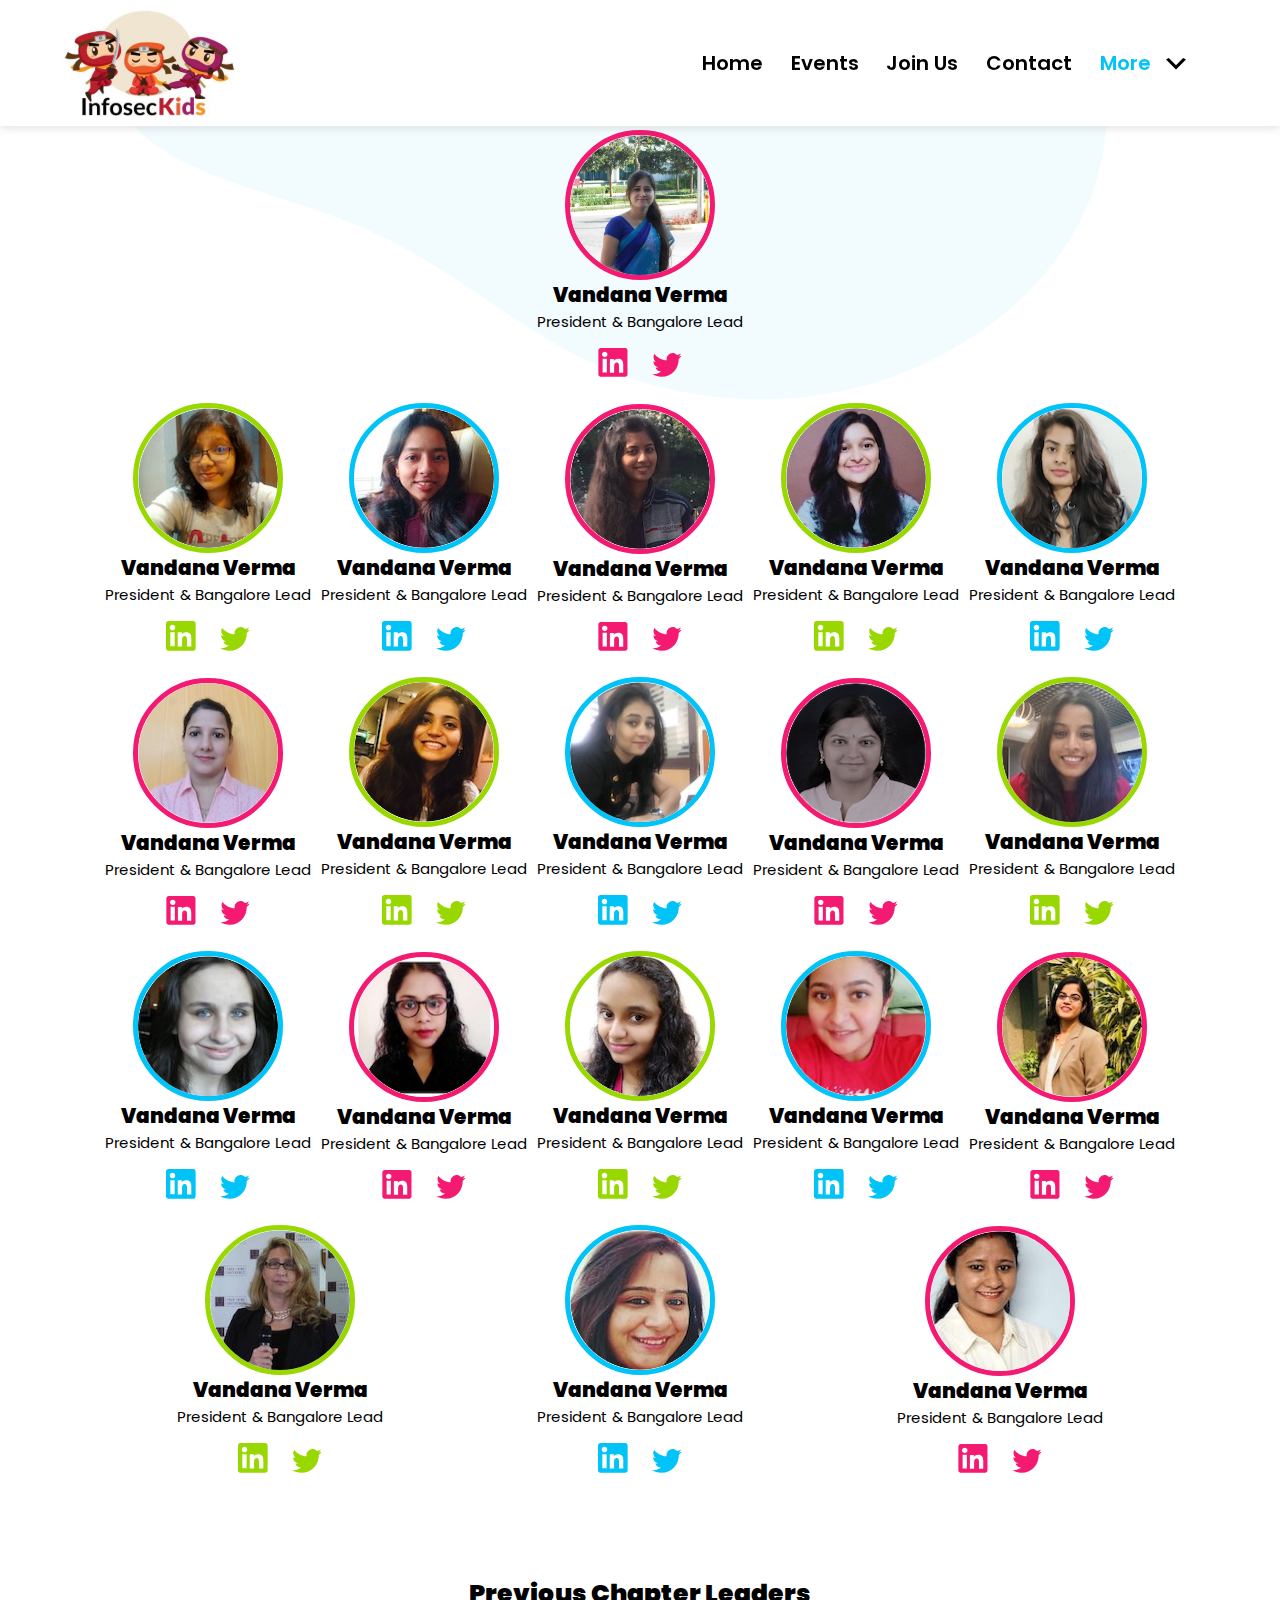
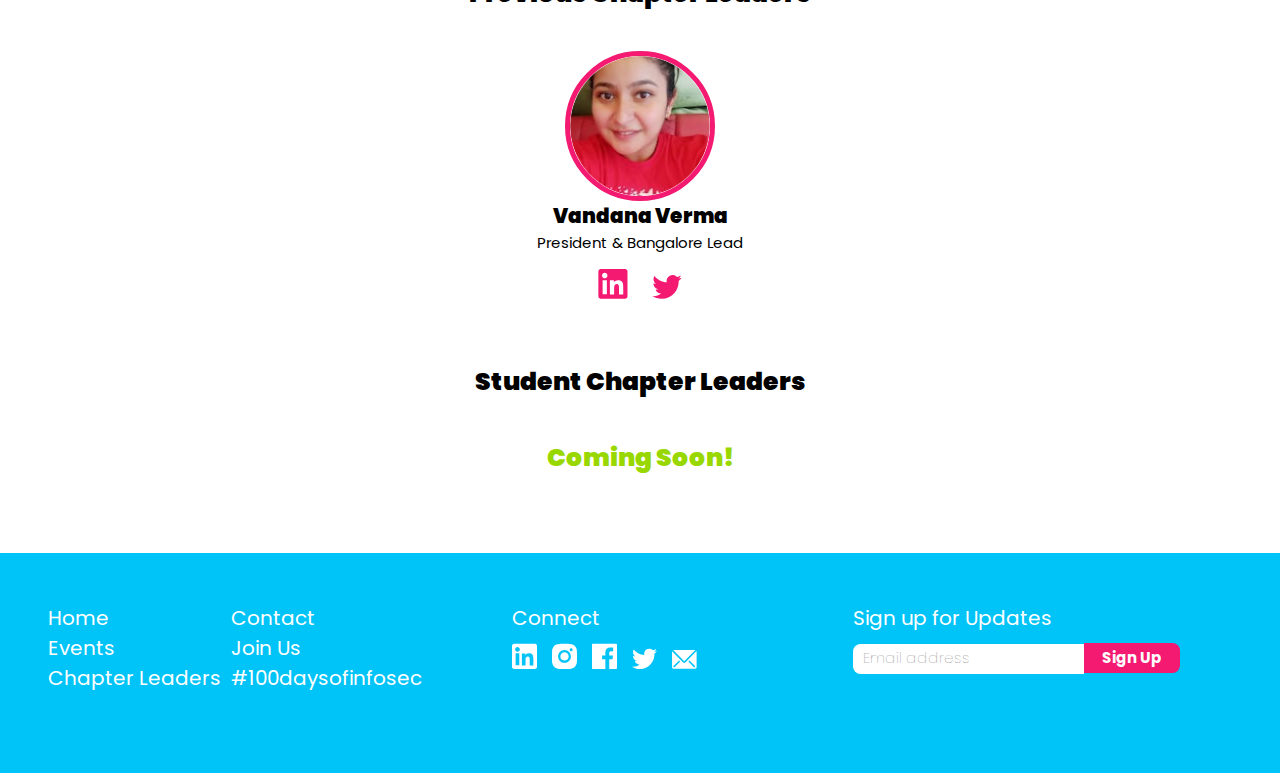
==== commit f1c52f9a: "Merge pull request #4 from pratham31012002/master" ====
--- a/src/chapterleaders.html
+++ b/src/chapterleaders.html
@@ -8,6 +8,7 @@
     <link href="https://fonts.googleapis.com/css2?family=Poppins" rel="stylesheet">
     <link href="style.css" type="text/css" rel="stylesheet">
     <title>InfosecKids</title>
+    <link rel="icon" type="image/png" href="images\image 5.svg">
 </head>
 <body>
     <div class="container">
@@ -22,12 +23,12 @@
                     <ul class="navmore">
                         <!--<li><a href="mentoring.html">Mentoring</a></li>-->
                         <li><a href="chapterleaders.html">Chapter Leaders</a></li>
-                        <!--<li><a href="daysofinfosec.html">#100daysofinfosec</a></li>-->
+                        <li><a href="daysofinfosec.html">#100daysofinfosec</a></li>
                     </ul>
                 </li>
                 <!--<li><a href="mentoring.html">Mentoring</a></li>-->
                 <li><a href="chapterleaders.html" id="special1">Chapter Leaders</a></li>
-                <!--<li><a href="daysofinfosec.html">#100daysofinfosec</a></li>-->
+                <li><a href="daysofinfosec.html">#100daysofinfosec</a></li>
             </ul>
             <div class="burger">
                 <div class="line1"></div>
@@ -35,7 +36,7 @@
                 <div class="line3"></div>
             </div>
         </nav>
-        <div class="main">
+        <div class="main10">
             <img src="images\Vector.svg" class="back" alt="background design">
             <br><br><br>
             <div class="currentchapterleaders">
@@ -43,79 +44,155 @@
                 <div class="lead">
                     <div class="leadimg"><img src="images\Ellipse 7.png" alt="member name"></div>
                     <div class="imgdesc">Vandana Verma<br><div class="imgdesc1">President &amp; Bangalore Lead</div></div>
+                    <div class="imgsocial">
+                        <a href="https://www.linkedin.com/company/35918643"><img src="images\akar-icons_linkedin-fill.svg" alt="linkedin"></a>
+                        <a href="https://twitter.com/infoseckids"><img src="images\akar-icons_twitter-fill.svg" alt="twitter"></a>
+                    </div>
                 </div>
                 <div class="leadmain">
                     <div class="leadmain1">
                         <div class="leadimg"><img src="images\Ellipse 8.png" alt="member name"></div>
                         <div class="imgdesc">Vandana Verma<br><div class="imgdesc1">President &amp; Bangalore Lead</div></div>
+                        <div class="imgsocial">
+                            <a href="https://www.linkedin.com/company/35918643"><img src="images\linkedin-green.svg" alt="linkedin"></a>
+                            <a href="https://twitter.com/infoseckids"><img src="images\twitter-green.svg" alt="twitter"></a>
+                        </div>
                     </div>
                     <div class="leadmain1">
                         <div class="leadimg"><img src="images\Ellipse 9.png" alt="member name"></div>
                         <div class="imgdesc">Vandana Verma<br><div class="imgdesc1">President &amp; Bangalore Lead</div></div>
+                        <div class="imgsocial">
+                            <a href="https://www.linkedin.com/company/35918643"><img src="images\linkedin-blue.svg" alt="linkedin"></a>
+                            <a href="https://twitter.com/infoseckids"><img src="images\twitter-blue.svg" alt="twitter"></a>
+                        </div>
                     </div>
                     <div class="leadmain1">
                         <div class="leadimg"><img src="images\Ellipse 10.png" alt="member name"></div>
                         <div class="imgdesc">Vandana Verma<br><div class="imgdesc1">President &amp; Bangalore Lead</div></div>
+                        <div class="imgsocial">
+                            <a href="https://www.linkedin.com/company/35918643"><img src="images\akar-icons_linkedin-fill.svg" alt="linkedin"></a>
+                            <a href="https://twitter.com/infoseckids"><img src="images\akar-icons_twitter-fill.svg" alt="twitter"></a>
+                        </div>
                     </div>
                     <div class="leadmain1">
                         <div class="leadimg"><img src="images\Ellipse 11.png" alt="member name"></div>
                         <div class="imgdesc">Vandana Verma<br><div class="imgdesc1">President &amp; Bangalore Lead</div></div>
+                        <div class="imgsocial">
+                            <a href="https://www.linkedin.com/company/35918643"><img src="images\linkedin-green.svg" alt="linkedin"></a>
+                            <a href="https://twitter.com/infoseckids"><img src="images\twitter-green.svg" alt="twitter"></a>
+                        </div>
                     </div>
                     <div class="leadmain1">
                         <div class="leadimg"><img src="images\Ellipse 12.png" alt="member name"></div>
                         <div class="imgdesc">Vandana Verma<br><div class="imgdesc1">President &amp; Bangalore Lead</div></div>
+                        <div class="imgsocial">
+                            <a href="https://www.linkedin.com/company/35918643"><img src="images\linkedin-blue.svg" alt="linkedin"></a>
+                            <a href="https://twitter.com/infoseckids"><img src="images\twitter-blue.svg" alt="twitter"></a>
+                        </div>
                     </div>
                     <div class="leadmain1">
                         <div class="leadimg"><img src="images\Ellipse 13.png" alt="member name"></div>
                         <div class="imgdesc">Vandana Verma<br><div class="imgdesc1">President &amp; Bangalore Lead</div></div>
+                        <div class="imgsocial">
+                            <a href="https://www.linkedin.com/company/35918643"><img src="images\akar-icons_linkedin-fill.svg" alt="linkedin"></a>
+                            <a href="https://twitter.com/infoseckids"><img src="images\akar-icons_twitter-fill.svg" alt="twitter"></a>
+                        </div>
                     </div>
                     <div class="leadmain1">
                         <div class="leadimg"><img src="images\Ellipse 14.png" alt="member name"></div>
                         <div class="imgdesc">Vandana Verma<br><div class="imgdesc1">President &amp; Bangalore Lead</div></div>
+                        <div class="imgsocial">
+                            <a href="https://www.linkedin.com/company/35918643"><img src="images\linkedin-green.svg" alt="linkedin"></a>
+                            <a href="https://twitter.com/infoseckids"><img src="images\twitter-green.svg" alt="twitter"></a>
+                        </div>
                     </div>
                     <div class="leadmain1">
                         <div class="leadimg"><img src="images\Ellipse 15.png" alt="member name"></div>
                         <div class="imgdesc">Vandana Verma<br><div class="imgdesc1">President &amp; Bangalore Lead</div></div>
+                        <div class="imgsocial">
+                            <a href="https://www.linkedin.com/company/35918643"><img src="images\linkedin-blue.svg" alt="linkedin"></a>
+                            <a href="https://twitter.com/infoseckids"><img src="images\twitter-blue.svg" alt="twitter"></a>
+                        </div>
                     </div>
                     <div class="leadmain1">
                         <div class="leadimg"><img src="images\Ellipse 16.png" alt="member name"></div>
                         <div class="imgdesc">Vandana Verma<br><div class="imgdesc1">President &amp; Bangalore Lead</div></div>
+                        <div class="imgsocial">
+                            <a href="https://www.linkedin.com/company/35918643"><img src="images\akar-icons_linkedin-fill.svg" alt="linkedin"></a>
+                            <a href="https://twitter.com/infoseckids"><img src="images\akar-icons_twitter-fill.svg" alt="twitter"></a>
+                        </div>
                     </div>
                     <div class="leadmain1">
                         <div class="leadimg"><img src="images\Ellipse 17.png" alt="member name"></div>
                         <div class="imgdesc">Vandana Verma<br><div class="imgdesc1">President &amp; Bangalore Lead</div></div>
+                        <div class="imgsocial">
+                            <a href="https://www.linkedin.com/company/35918643"><img src="images\linkedin-green.svg" alt="linkedin"></a>
+                            <a href="https://twitter.com/infoseckids"><img src="images\twitter-green.svg" alt="twitter"></a>
+                        </div>
                     </div>
                     <div class="leadmain1">
                         <div class="leadimg"><img src="images\Ellipse 19.png" alt="member name"></div>
                         <div class="imgdesc">Vandana Verma<br><div class="imgdesc1">President &amp; Bangalore Lead</div></div>
+                        <div class="imgsocial">
+                            <a href="https://www.linkedin.com/company/35918643"><img src="images\linkedin-blue.svg" alt="linkedin"></a>
+                            <a href="https://twitter.com/infoseckids"><img src="images\twitter-blue.svg" alt="twitter"></a>
+                        </div>
                     </div>
                     <div class="leadmain1">
                         <div class="leadimg"><img src="images\Ellipse 20.png" alt="member name"></div>
                         <div class="imgdesc">Vandana Verma<br><div class="imgdesc1">President &amp; Bangalore Lead</div></div>
+                        <div class="imgsocial">
+                            <a href="https://www.linkedin.com/company/35918643"><img src="images\akar-icons_linkedin-fill.svg" alt="linkedin"></a>
+                            <a href="https://twitter.com/infoseckids"><img src="images\akar-icons_twitter-fill.svg" alt="twitter"></a>
+                        </div>
                     </div>
                     <div class="leadmain1">
                         <div class="leadimg"><img src="images\Ellipse 21.png" alt="member name"></div>
                         <div class="imgdesc">Vandana Verma<br><div class="imgdesc1">President &amp; Bangalore Lead</div></div>
+                        <div class="imgsocial">
+                            <a href="https://www.linkedin.com/company/35918643"><img src="images\linkedin-green.svg" alt="linkedin"></a>
+                            <a href="https://twitter.com/infoseckids"><img src="images\twitter-green.svg" alt="twitter"></a>
+                        </div>
                     </div>
                     <div class="leadmain1">
                         <div class="leadimg"><img src="images\Ellipse 22.png" alt="member name"></div>
                         <div class="imgdesc">Vandana Verma<br><div class="imgdesc1">President &amp; Bangalore Lead</div></div>
+                        <div class="imgsocial">
+                            <a href="https://www.linkedin.com/company/35918643"><img src="images\linkedin-blue.svg" alt="linkedin"></a>
+                            <a href="https://twitter.com/infoseckids"><img src="images\twitter-blue.svg" alt="twitter"></a>
+                        </div>
                     </div>
                     <div class="leadmain1">
                         <div class="leadimg"><img src="images\Ellipse 23.png" alt="member name"></div>
                         <div class="imgdesc">Vandana Verma<br><div class="imgdesc1">President &amp; Bangalore Lead</div></div>
+                        <div class="imgsocial">
+                            <a href="https://www.linkedin.com/company/35918643"><img src="images\akar-icons_linkedin-fill.svg" alt="linkedin"></a>
+                            <a href="https://twitter.com/infoseckids"><img src="images\akar-icons_twitter-fill.svg" alt="twitter"></a>
+                        </div>
                     </div>
                     <div class="leadmain1">
                         <div class="leadimg"><img src="images\Ellipse 24.png" alt="member name"></div>
                         <div class="imgdesc">Vandana Verma<br><div class="imgdesc1">President &amp; Bangalore Lead</div></div>
+                        <div class="imgsocial">
+                            <a href="https://www.linkedin.com/company/35918643"><img src="images\linkedin-green.svg" alt="linkedin"></a>
+                            <a href="https://twitter.com/infoseckids"><img src="images\twitter-green.svg" alt="twitter"></a>
+                        </div>
                     </div>
                     <div class="leadmain1">
                         <div class="leadimg"><img src="images\Ellipse 25.png" alt="member name"></div>
                         <div class="imgdesc">Vandana Verma<br><div class="imgdesc1">President &amp; Bangalore Lead</div></div>
+                        <div class="imgsocial">
+                            <a href="https://www.linkedin.com/company/35918643"><img src="images\linkedin-blue.svg" alt="linkedin"></a>
+                            <a href="https://twitter.com/infoseckids"><img src="images\twitter-blue.svg" alt="twitter"></a>
+                        </div>
                     </div>
                     <div class="leadmain1">
                         <div class="leadimg"><img src="images\Ellipse 26.png" alt="member name"></div>
                         <div class="imgdesc">Vandana Verma<br><div class="imgdesc1">President &amp; Bangalore Lead</div></div>
+                        <div class="imgsocial">
+                            <a href="https://www.linkedin.com/company/35918643"><img src="images\akar-icons_linkedin-fill.svg" alt="linkedin"></a>
+                            <a href="https://twitter.com/infoseckids"><img src="images\akar-icons_twitter-fill.svg" alt="twitter"></a>
+                        </div>
                     </div>
                 </div>
                 <br><br>
@@ -123,6 +200,10 @@
                 <div class="lead">
                     <div class="leadimg"><img src="images\Ellipse 22.png" alt="member name"></div>
                     <div class="imgdesc">Vandana Verma<br><div class="imgdesc1">President &amp; Bangalore Lead</div></div>
+                    <div class="imgsocial">
+                        <a href="https://www.linkedin.com/company/35918643"><img src="images\akar-icons_linkedin-fill.svg" alt="linkedin"></a>
+                        <a href="https://twitter.com/infoseckids"><img src="images\akar-icons_twitter-fill.svg" alt="twitter"></a>
+                    </div>
                 </div><br>
                 Student Chapter Leaders<br><br>
                 <div class="diffcolor">Coming Soon!</div><br><br>
@@ -139,7 +220,7 @@
                     <!--li><a href="mentoring.html">Mentoring</a></li>-->
                     <li><a href="contact.html">Contact</a></li>
                     <li><a href="#">Join Us</a></li>
-                    <!--<li><a href="daysofinfosec.html">#100daysofinfosec</a></li>-->
+                    <li><a href="daysofinfosec.html">#100daysofinfosec</a></li>
                 </div>
             </div>
             <div class="social">
--- a/src/style.css
+++ b/src/style.css
@@ -8,6 +8,7 @@
 body {
   position: relative;
 }
+
 .loader {
   position: fixed;
   z-index: 99;
@@ -20,6 +21,7 @@
   justify-content: center;
   align-items: center;
 }
+
 .loader.hidden {
   animation: fadeOut 1s;
   animation-fill-mode: forwards;
@@ -27,8 +29,8 @@
 
 @keyframes fadeOut {
   100% {
-      opacity: 0;
-      visibility: hidden;
+    opacity: 0;
+    visibility: hidden;
   }
 }
 
@@ -45,13 +47,15 @@
   z-index: 5;
   position: fixed;
   background-color: #fff;
+  overflow-y: hidden;
 }
 
 .container {
   width: 100vw;
 }
 
-.main {
+.main,
+.main10 {
   z-index: -1;
 }
 
@@ -93,6 +97,11 @@
   list-style-type: none;
   font-family: 'Poppins', sans-serif;
   font-size: 20px;
+}
+
+.text2 li {
+  list-style: none;
+  float: left;
 }
 
 ul.mentorul li {
@@ -302,12 +311,14 @@
   width: 35vw;
 }
 
-.eventlist{
+.eventlist {
   font-size: 25px;
   font-family: 'Poppins', sans-serif;
   display: flex;
   flex-direction: column;
   align-items: center;
+  width: 65%;
+  border-right: 1px solid rgba(0, 0, 0, 0.18);
 }
 
 .text1 strong {
@@ -363,7 +374,7 @@
   color: #fff;
   padding: 17.5px 0 17.5px 0;
   border-radius: 20px;
-  font-size: 25px;
+  font-size: 22.5px;
   font-family: 'Poppins', sans-serif;
   width: 80%;
   cursor: pointer;
@@ -376,7 +387,7 @@
   color: #98d800;
   padding: 17.5px 0 17.5px 0;
   border-radius: 20px;
-  font-size: 25px;
+  font-size: 22.5px;
   font-family: 'Poppins', sans-serif;
   width: 80%;
   cursor: pointer;
@@ -386,9 +397,9 @@
   background-color: #fff;
   border-style: solid;
   outline: none;
-  padding-left:15px;
-  padding-right:15px;
-  height: 6vh;
+  padding-left: 15px;
+  padding-right: 15px;
+  height: 2.5em;
   border-radius: 12.5px;
   font-size: 20px;
   font-family: 'Poppins', sans-serif;
@@ -399,12 +410,15 @@
   border-color: #f41971;
   color: #f41971;
 }
+
 .contreading1 {
   background-color: #f41971;
 }
+
 .contreading2 {
   background-color: #00c3f7;
 }
+
 .contreading3 {
   background-color: #98d800;
 }
@@ -427,35 +441,41 @@
 .whyinfosecgirls {
   display: flex;
   justify-content: space-around;
-  transition:0.7s all ease-in;
-  opacity:0;
-}
+  align-items: center;
+  transition: 0.5s all ease-in;
+  opacity: 0;
+}
+
 .whyinfosecgirls[data-scroll="in"] {
-  opacity:1;
-  transition-delay: 0.3s;
+  opacity: 1;
+  transition-delay: 0.25s;
 }
 
 .ouraim {
   display: flex;
   justify-content: space-around;
+  align-items: center;
   flex-direction: row-reverse;
-  transition:0.7s all ease-in;
-  opacity:0;
-}
+  transition: 0.5s all ease-in;
+  opacity: 0;
+}
+
 .ouraim[data-scroll="in"] {
-  opacity:1;
-  transition-delay: 0.3s;
+  opacity: 1;
+  transition-delay: 0.25s;
 }
 
 .howyoucanhelp {
   display: flex;
   justify-content: space-around;
-  transition:0.7s all ease-in;
-  opacity:0;
-}
+  align-items: center;
+  transition: 0.5s all ease-in;
+  opacity: 0;
+}
+
 .howyoucanhelp[data-scroll="in"] {
-  opacity:1;
-  transition-delay: 0.3s;
+  opacity: 1;
+  transition-delay: 0.25s;
 }
 
 .text2 {
@@ -555,16 +575,18 @@
   margin-left: 100px;
   font-size: 30px;
   font-weight: 900;
-
-}
-.fromourblog{
-  transition:0.7s all ease-in;
-  opacity:0;
-}
+}
+
+.fromourblog {
+  transition: 0.5s all ease-in;
+  opacity: 0;
+}
+
 .fromourblog[data-scroll="in"] {
-  opacity:1;
-  transition-delay: 0.3s;
-}
+  opacity: 1;
+  transition-delay: 0.25s;
+}
+
 .fromourblog strong {
   font-family: 'Poppins', sans-serif;
   margin-left: 100px;
@@ -780,11 +802,6 @@
   justify-content: center;
 }
 
-.eventlist {
-  width: 65%;
-  border-right: 1px solid rgba(0, 0, 0, 0.18);
-}
-
 .tagdatecont {
   display: flex;
   margin-top: 10px;
@@ -838,7 +855,8 @@
   align-items: center;
 }
 
-.footer {
+.footer,
+.footer5 {
   width: 100%;
   background-color: #00c3f7;
   color: #fff;
@@ -964,15 +982,135 @@
 }
 
 .doi {
-  margin-left: 80px;
+  width: 100vw;
+  display: flex;
+  justify-content: center;
   margin-top: 14vh;
+  margin-left: -5vw;
 }
 
 .doi strong {
   font-size: 30px;
   font-weight: 900;
-  color: #f41971;
-  font-family: 'Poppins', sans-serif;
+  color: #000;
+  font-family: 'Poppins', sans-serif;
+}
+
+.bubcon {
+  width: 100vw;
+  margin-left: -5vw;
+  display: flex;
+  justify-content: center;
+}
+
+.bub1 {
+  width: 30vw;
+}
+
+.bub2 {
+  width: 30vw;
+}
+
+.bub3 {
+  width: 30vw;
+}
+
+.speech {
+  border-radius: 50px;
+  margin: 2.5vw 2.5vw 0 2.5vw;
+  width: 25vw;
+  font-family: 'Poppins', sans-serif;
+  font-size: 15px;
+  padding: 30px;
+}
+
+.triangle-down {
+  width: 0;
+  height: 0;
+  border-left: 25px solid transparent;
+  border-right: 25px solid transparent;
+  margin-left: 6vw;
+}
+
+.speechimg {
+  width: 100px;
+  height: 100px;
+  border-radius: 50%;
+  border-width: 5px;
+  overflow: hidden;
+  margin-left: 4.5vw;
+  margin-top: 20px;
+}
+
+.speechimgcon {
+  display: flex;
+  align-items: center;
+}
+
+.speechimgtxt {
+  margin: 30px;
+  font-family: 'Poppins', sans-serif;
+  font-size: 17.5px;
+}
+
+.speechimg img {
+  width: 100%;
+}
+
+.boldtext {
+  font-weight: 600;
+}
+
+.speechbub:nth-child(3n+1) .speech {
+  background-color: #f4197126;
+}
+
+.speechbub:nth-child(3n+1) .triangle-down {
+  border-top: 40px solid #f4197126;
+}
+
+.speechbub:nth-child(3n+2) .speech {
+  background-color: #98d80026;
+}
+
+.speechbub:nth-child(3n+2) .triangle-down {
+  border-top: 40px solid #98d80026;
+}
+
+.speechbub1:nth-child(3n+1) .speech {
+  background-color: #98d80026;
+}
+
+.speechbub1:nth-child(3n+1) .triangle-down {
+  border-top: 40px solid #98d80026;
+}
+
+.speechbub1:nth-child(3n+2) .speech {
+  background-color: #00c3f726;
+}
+
+.speechbub1:nth-child(3n+2) .triangle-down {
+  border-top: 40px solid #00c3f726;
+}
+
+.speechbub2:nth-child(3n+1) .speech {
+  background-color: #00c3f726;
+}
+
+.speechbub2:nth-child(3n+1) .triangle-down {
+  border-top: 40px solid #00c3f726;
+}
+
+.speechbub2:nth-child(3n+2) .speech {
+  background-color: #f4197126;
+}
+
+.speechbub2:nth-child(3n+2) .triangle-down {
+  border-top: 40px solid #f4197126;
+}
+
+.appbub {
+  display: none;
 }
 
 .mentortxtcolor {
@@ -992,7 +1130,8 @@
   transform-origin: right;
   transform: scaleX(0);
 }
-.contactimg[data-scroll="in"]{
+
+.contactimg[data-scroll="in"] {
   transform: scaleX(1);
   transition-delay: 0.1s;
 }
@@ -1003,6 +1142,13 @@
 
 .contactimg img {
   width: 35vw;
+}
+
+.text2 li::before {
+  content: "\2022";
+  font-weight: bold;
+  display: inline-block;
+  width: 1em;
 }
 
 ul.mentorul li::before {
@@ -1013,18 +1159,6 @@
   width: 1em;
 }
 
-.text2 li{
-    list-style: none;
-    float: left;
-}
-
-.text2 li::before {
-  content: "\2022";
-  font-weight: bold;
-  display: inline-block;
-  width: 1em;
-}
-
 .aftermain {
   margin-left: 10vw;
   font-family: 'Poppins', sans-serif;
@@ -1039,15 +1173,19 @@
 
 .socialico img {
   width: 2.5em;
-  margin-left: 0px;
-  margin-top:17.5px;
-  margin-bottom:17.5px;
-  margin-right:40px;
+  margin-left: 0;
+  margin-top: 17.5px;
+  margin-bottom: 17.5px;
+  margin-right: 40px;
 }
 
 .droparrow {
   height: 0.6em;
   margin-left: 10px;
+}
+
+.txtevent strong {
+  font-size: 20px;
 }
 
 .blog:nth-child(3) strong {
@@ -1077,8 +1215,8 @@
   width: 100%; /* Full width */
   height: 100%; /* Full height */
   overflow: auto; /* Enable scroll if needed */
-  background-color: rgb(0,0,0); /* Fallback color */
-  background-color: rgba(0,0,0,0.4); /* Black w/ opacity */
+  background-color: rgb(0, 0, 0); /* Fallback color */
+  background-color: rgba(0, 0, 0, 0.4); /* Black w/ opacity */
 }
 
 /* Modal Content */
@@ -1092,7 +1230,7 @@
 
 /* The Close Button */
 .close {
-  color: #aaaaaa;
+  color: #aaa;
   float: right;
   font-size: 28px;
   font-weight: bold;
@@ -1105,33 +1243,90 @@
   cursor: pointer;
 }
 
-.txtevent{
+.txtevent {
   font-size: 20px;
   padding-top: 20px;
   margin-bottom: 30px;
 }
 
-.txtevent strong{
-  font-size: 20px;
-}
-
-.qwerty{
+.qwerty {
   text-transform: capitalize;
   font-weight: 700;
   font-size: 25px;
 }
-.datecont{
-  font-size: 20px;
-}
-.margincont{
-  margin-bottom:50px;
-}
-@media screen and (max-width: 1024px) {
+
+.datecont {
+  font-size: 20px;
+}
+
+.margincont {
+  margin-bottom: 50px;
+}
+
+@media screen and (max-width: 1024px) and (min-width: 768px) {
   .nav-links {
     display: flex;
     justify-content: space-around;
-    width: 80%;
-  }
+    width: 55%;
+  }
+
+  .center {
+    height: auto;
+    margin-top: 20vh;
+    margin-bottom: 3vh;
+  }
+
+  .text1 {
+    font-size: 20px;
+  }
+
+  .joinus {
+    height: 2.25em;
+  }
+
+  .text2 {
+    width: 55%;
+  }
+
+  .blog {
+    margin-left: 40px;
+    width: 70vw;
+  }
+
+  .fromourblog strong {
+    margin-left: 40px;
+  }
+
+  .blog strong {
+    margin-left: 0;
+  }
+
+  .contacttxt {
+    width: 45vw;
+  }
+
+  .footer5 {
+    position: fixed;
+    bottom: 0;
+  }
+
+  .main10 {
+    margin-top: 14vh;
+  }
+}
+
+.id01 {
+  position: fixed;
+  top: 4vh;
+}
+
+.imgsocial {
+  margin-top: -15px;
+}
+
+.imgsocial img {
+  width: 30px;
+  margin: 0 10px 15px 10px;
 }
 
 @media screen and (max-width: 768px) {
@@ -1145,7 +1340,8 @@
     padding-right: 30px;
   }
 
-  .main {
+  .main,
+  .main10 {
     margin-top: 14vh;
   }
 
@@ -1345,7 +1541,8 @@
     margin-top: 0;
   }
 
-  .footer {
+  .footer,
+  .footer5 {
     flex-direction: column;
     align-items: center;
     padding-left: 20px;
@@ -1462,9 +1659,8 @@
 
   .contacttxt button {
     font-size: 20px;
-    width: 100%;
-    margin-left: auto;
-    margin-right: auto;
+    width: 95%;
+    margin-left: 2.5%;
   }
 
   .afterbuttonbutton {
@@ -1486,7 +1682,10 @@
 
   .doi {
     margin-top: 0;
-    margin-left: 20px;
+    margin-left: 0;
+    width: 100vw;
+    display: flex;
+    justify-content: center;
   }
 
   .nav-links li:nth-child(1) {
@@ -1527,23 +1726,94 @@
   .logo {
     margin-left: 0;
   }
-  .id01{
-    top:10vh;
-  }
-  .txtevent, .txtevent strong{
+
+  .id01 {
+    top: 10vh;
+  }
+
+  .txtevent,
+  .txtevent strong {
     font-size: 15px;
   }
-  .txtevent{
+
+  .txtevent {
     margin-bottom: 30px;
   }
-  .socialico{
+
+  .socialico {
     justify-content: space-between;
-    width:100%;
-  }
-  .socialico img{
-    margin-right:0px;
-  }
-  .margincont{
-    margin-bottom:125px;
-  }
-}
+    width: 100%;
+  }
+
+  .socialico img {
+    margin-right: 0;
+  }
+
+  .margincont {
+    margin-bottom: 125px;
+  }
+
+  .bub1 {
+    display: none;
+  }
+
+  .bub2 {
+    display: none;
+  }
+
+  .bub3 {
+    display: none;
+  }
+
+  .appbub {
+    display: flex;
+    flex-direction: column;
+    justify-content: flex-start;
+    align-items: center;
+    width: 100vw;
+  }
+
+  .speech {
+    width: 80vw;
+  }
+
+  .bubcon {
+    margin: 0;
+  }
+
+  .triangle-down {
+    margin-left: 15vw;
+  }
+
+  .speechimg {
+    margin-left: 8vw;
+  }
+
+  .speechbub:nth-child(3n+1) .speech {
+    background-color: #f4197126;
+  }
+
+  .speechbub:nth-child(3n+1) .triangle-down {
+    border-top: 40px solid #f4197126;
+  }
+
+  .speechbub:nth-child(3n+2) .speech {
+    background-color: #98d80026;
+  }
+
+  .speechbub:nth-child(3n+2) .triangle-down {
+    border-top: 40px solid #98d80026;
+  }
+
+  .speechbub:nth-child(3n+3) .speech {
+    background-color: #00c3f726;
+  }
+
+  .speechbub:nth-child(3n+3) .triangle-down {
+    border-top: 40px solid #00c3f726;
+  }
+
+  .speechimgcon {
+    margin-bottom: 20px;
+  }
+}
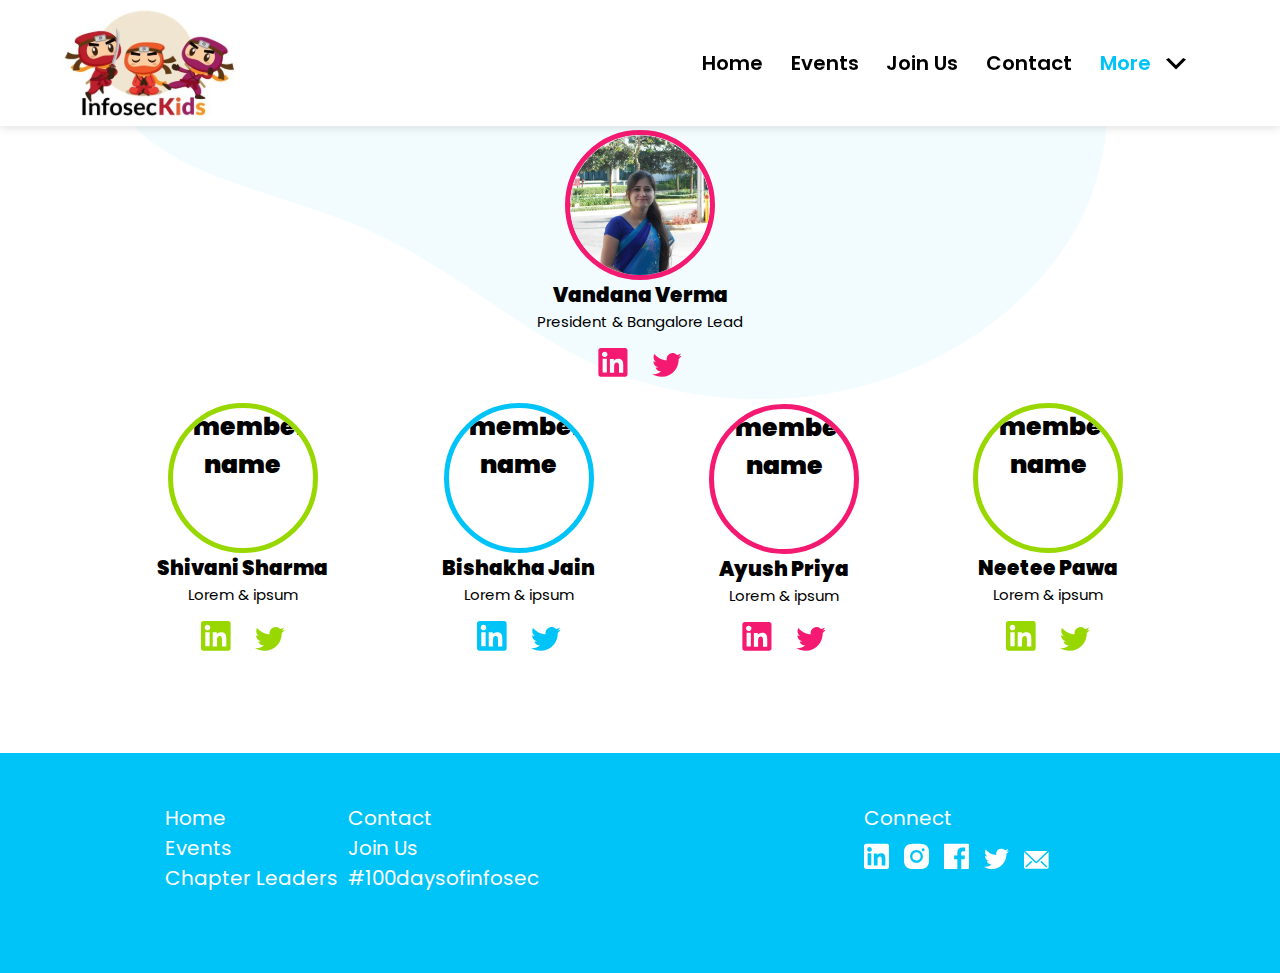
==== commit 02110a7b: "feat: content changes" ====
--- a/src/chapterleaders.html
+++ b/src/chapterleaders.html
@@ -17,7 +17,7 @@
             <ul class="nav-links">
                 <li><a href="index.html">Home</a></li>
                 <li><a href="events.html">Events</a></li>
-                <li><a href="#">Join Us</a></li>
+                <li><a href="mailto:infoseckids@googlegroups.com">Join Us</a></li>
                 <li><a href="contact.html">Contact</a></li>
                 <li><a href="#"  id="special">More <img src="images/dashicons_arrow-down-alt2.svg" class="droparrow" alt="drop arrow"></a>
                     <ul class="navmore">
@@ -45,168 +45,56 @@
                     <div class="leadimg"><img src="images\Ellipse 7.png" alt="member name"></div>
                     <div class="imgdesc">Vandana Verma<br><div class="imgdesc1">President &amp; Bangalore Lead</div></div>
                     <div class="imgsocial">
-                        <a href="https://www.linkedin.com/company/35918643"><img src="images\akar-icons_linkedin-fill.svg" alt="linkedin"></a>
-                        <a href="https://twitter.com/infoseckids"><img src="images\akar-icons_twitter-fill.svg" alt="twitter"></a>
+                        <a href="https://www.linkedin.com/in/vandana-verma/"><img src="images\akar-icons_linkedin-fill.svg" alt="linkedin"></a>
+                        <a href="https://twitter.com/InfosecVandana?ref_src=twsrc%5Egoogle%7Ctwcamp%5Eserp%7Ctwgr%5Eauthor"><img src="images\akar-icons_twitter-fill.svg" alt="twitter"></a>
                     </div>
                 </div>
                 <div class="leadmain">
                     <div class="leadmain1">
-                        <div class="leadimg"><img src="images\Ellipse 8.png" alt="member name"></div>
-                        <div class="imgdesc">Vandana Verma<br><div class="imgdesc1">President &amp; Bangalore Lead</div></div>
+                        <div class="leadimg"><img src="images\cl1.jfif" alt="member name"></div>
+                        <div class="imgdesc">Shivani Sharma<br><div class="imgdesc1">Lorem &amp; ipsum</div></div>
                         <div class="imgsocial">
-                            <a href="https://www.linkedin.com/company/35918643"><img src="images\linkedin-green.svg" alt="linkedin"></a>
-                            <a href="https://twitter.com/infoseckids"><img src="images\twitter-green.svg" alt="twitter"></a>
+                            <a href="https://www.linkedin.com/in/shivani-sharma-936a4a1a/"><img src="images\linkedin-green.svg" alt="linkedin"></a>
+                            <a href="https://twitter.com/shivanirsharma"><img src="images\twitter-green.svg" alt="twitter"></a>
                         </div>
                     </div>
                     <div class="leadmain1">
-                        <div class="leadimg"><img src="images\Ellipse 9.png" alt="member name"></div>
-                        <div class="imgdesc">Vandana Verma<br><div class="imgdesc1">President &amp; Bangalore Lead</div></div>
+                        <div class="leadimg"><img src="images\cl2.jpg" alt="member name"></div>
+                        <div class="imgdesc">Bishakha Jain<br><div class="imgdesc1">Lorem &amp; ipsum</div></div>
                         <div class="imgsocial">
-                            <a href="https://www.linkedin.com/company/35918643"><img src="images\linkedin-blue.svg" alt="linkedin"></a>
-                            <a href="https://twitter.com/infoseckids"><img src="images\twitter-blue.svg" alt="twitter"></a>
+                            <a href="https://www.linkedin.com/in/bishakha-jain-344068a3/"><img src="images\linkedin-blue.svg" alt="linkedin"></a>
+                            <a href="https://twitter.com/euphoricbint?lang=en"><img src="images\twitter-blue.svg" alt="twitter"></a>
                         </div>
                     </div>
                     <div class="leadmain1">
-                        <div class="leadimg"><img src="images\Ellipse 10.png" alt="member name"></div>
-                        <div class="imgdesc">Vandana Verma<br><div class="imgdesc1">President &amp; Bangalore Lead</div></div>
+                        <div class="leadimg"><img src="images\cl4.jfif" alt="member name"></div>
+                        <div class="imgdesc">Ayush Priya<br><div class="imgdesc1">Lorem &amp; ipsum</div></div>
                         <div class="imgsocial">
-                            <a href="https://www.linkedin.com/company/35918643"><img src="images\akar-icons_linkedin-fill.svg" alt="linkedin"></a>
-                            <a href="https://twitter.com/infoseckids"><img src="images\akar-icons_twitter-fill.svg" alt="twitter"></a>
+                            <a href="https://www.linkedin.com/in/ayushpriya10/"><img src="images\akar-icons_linkedin-fill.svg" alt="linkedin"></a>
+                            <a href="https://twitter.com/ayushpriya10?lang=en"><img src="images\akar-icons_twitter-fill.svg" alt="twitter"></a>
                         </div>
                     </div>
                     <div class="leadmain1">
-                        <div class="leadimg"><img src="images\Ellipse 11.png" alt="member name"></div>
-                        <div class="imgdesc">Vandana Verma<br><div class="imgdesc1">President &amp; Bangalore Lead</div></div>
+                        <div class="leadimg"><img src="images\cl3.jfif" alt="member name"></div>
+                        <div class="imgdesc">Neetee Pawa<br><div class="imgdesc1">Lorem &amp; ipsum</div></div>
                         <div class="imgsocial">
-                            <a href="https://www.linkedin.com/company/35918643"><img src="images\linkedin-green.svg" alt="linkedin"></a>
-                            <a href="https://twitter.com/infoseckids"><img src="images\twitter-green.svg" alt="twitter"></a>
-                        </div>
-                    </div>
-                    <div class="leadmain1">
-                        <div class="leadimg"><img src="images\Ellipse 12.png" alt="member name"></div>
-                        <div class="imgdesc">Vandana Verma<br><div class="imgdesc1">President &amp; Bangalore Lead</div></div>
-                        <div class="imgsocial">
-                            <a href="https://www.linkedin.com/company/35918643"><img src="images\linkedin-blue.svg" alt="linkedin"></a>
-                            <a href="https://twitter.com/infoseckids"><img src="images\twitter-blue.svg" alt="twitter"></a>
-                        </div>
-                    </div>
-                    <div class="leadmain1">
-                        <div class="leadimg"><img src="images\Ellipse 13.png" alt="member name"></div>
-                        <div class="imgdesc">Vandana Verma<br><div class="imgdesc1">President &amp; Bangalore Lead</div></div>
-                        <div class="imgsocial">
-                            <a href="https://www.linkedin.com/company/35918643"><img src="images\akar-icons_linkedin-fill.svg" alt="linkedin"></a>
-                            <a href="https://twitter.com/infoseckids"><img src="images\akar-icons_twitter-fill.svg" alt="twitter"></a>
-                        </div>
-                    </div>
-                    <div class="leadmain1">
-                        <div class="leadimg"><img src="images\Ellipse 14.png" alt="member name"></div>
-                        <div class="imgdesc">Vandana Verma<br><div class="imgdesc1">President &amp; Bangalore Lead</div></div>
-                        <div class="imgsocial">
-                            <a href="https://www.linkedin.com/company/35918643"><img src="images\linkedin-green.svg" alt="linkedin"></a>
-                            <a href="https://twitter.com/infoseckids"><img src="images\twitter-green.svg" alt="twitter"></a>
-                        </div>
-                    </div>
-                    <div class="leadmain1">
-                        <div class="leadimg"><img src="images\Ellipse 15.png" alt="member name"></div>
-                        <div class="imgdesc">Vandana Verma<br><div class="imgdesc1">President &amp; Bangalore Lead</div></div>
-                        <div class="imgsocial">
-                            <a href="https://www.linkedin.com/company/35918643"><img src="images\linkedin-blue.svg" alt="linkedin"></a>
-                            <a href="https://twitter.com/infoseckids"><img src="images\twitter-blue.svg" alt="twitter"></a>
-                        </div>
-                    </div>
-                    <div class="leadmain1">
-                        <div class="leadimg"><img src="images\Ellipse 16.png" alt="member name"></div>
-                        <div class="imgdesc">Vandana Verma<br><div class="imgdesc1">President &amp; Bangalore Lead</div></div>
-                        <div class="imgsocial">
-                            <a href="https://www.linkedin.com/company/35918643"><img src="images\akar-icons_linkedin-fill.svg" alt="linkedin"></a>
-                            <a href="https://twitter.com/infoseckids"><img src="images\akar-icons_twitter-fill.svg" alt="twitter"></a>
-                        </div>
-                    </div>
-                    <div class="leadmain1">
-                        <div class="leadimg"><img src="images\Ellipse 17.png" alt="member name"></div>
-                        <div class="imgdesc">Vandana Verma<br><div class="imgdesc1">President &amp; Bangalore Lead</div></div>
-                        <div class="imgsocial">
-                            <a href="https://www.linkedin.com/company/35918643"><img src="images\linkedin-green.svg" alt="linkedin"></a>
-                            <a href="https://twitter.com/infoseckids"><img src="images\twitter-green.svg" alt="twitter"></a>
-                        </div>
-                    </div>
-                    <div class="leadmain1">
-                        <div class="leadimg"><img src="images\Ellipse 19.png" alt="member name"></div>
-                        <div class="imgdesc">Vandana Verma<br><div class="imgdesc1">President &amp; Bangalore Lead</div></div>
-                        <div class="imgsocial">
-                            <a href="https://www.linkedin.com/company/35918643"><img src="images\linkedin-blue.svg" alt="linkedin"></a>
-                            <a href="https://twitter.com/infoseckids"><img src="images\twitter-blue.svg" alt="twitter"></a>
-                        </div>
-                    </div>
-                    <div class="leadmain1">
-                        <div class="leadimg"><img src="images\Ellipse 20.png" alt="member name"></div>
-                        <div class="imgdesc">Vandana Verma<br><div class="imgdesc1">President &amp; Bangalore Lead</div></div>
-                        <div class="imgsocial">
-                            <a href="https://www.linkedin.com/company/35918643"><img src="images\akar-icons_linkedin-fill.svg" alt="linkedin"></a>
-                            <a href="https://twitter.com/infoseckids"><img src="images\akar-icons_twitter-fill.svg" alt="twitter"></a>
-                        </div>
-                    </div>
-                    <div class="leadmain1">
-                        <div class="leadimg"><img src="images\Ellipse 21.png" alt="member name"></div>
-                        <div class="imgdesc">Vandana Verma<br><div class="imgdesc1">President &amp; Bangalore Lead</div></div>
-                        <div class="imgsocial">
-                            <a href="https://www.linkedin.com/company/35918643"><img src="images\linkedin-green.svg" alt="linkedin"></a>
-                            <a href="https://twitter.com/infoseckids"><img src="images\twitter-green.svg" alt="twitter"></a>
-                        </div>
-                    </div>
-                    <div class="leadmain1">
-                        <div class="leadimg"><img src="images\Ellipse 22.png" alt="member name"></div>
-                        <div class="imgdesc">Vandana Verma<br><div class="imgdesc1">President &amp; Bangalore Lead</div></div>
-                        <div class="imgsocial">
-                            <a href="https://www.linkedin.com/company/35918643"><img src="images\linkedin-blue.svg" alt="linkedin"></a>
-                            <a href="https://twitter.com/infoseckids"><img src="images\twitter-blue.svg" alt="twitter"></a>
-                        </div>
-                    </div>
-                    <div class="leadmain1">
-                        <div class="leadimg"><img src="images\Ellipse 23.png" alt="member name"></div>
-                        <div class="imgdesc">Vandana Verma<br><div class="imgdesc1">President &amp; Bangalore Lead</div></div>
-                        <div class="imgsocial">
-                            <a href="https://www.linkedin.com/company/35918643"><img src="images\akar-icons_linkedin-fill.svg" alt="linkedin"></a>
-                            <a href="https://twitter.com/infoseckids"><img src="images\akar-icons_twitter-fill.svg" alt="twitter"></a>
-                        </div>
-                    </div>
-                    <div class="leadmain1">
-                        <div class="leadimg"><img src="images\Ellipse 24.png" alt="member name"></div>
-                        <div class="imgdesc">Vandana Verma<br><div class="imgdesc1">President &amp; Bangalore Lead</div></div>
-                        <div class="imgsocial">
-                            <a href="https://www.linkedin.com/company/35918643"><img src="images\linkedin-green.svg" alt="linkedin"></a>
-                            <a href="https://twitter.com/infoseckids"><img src="images\twitter-green.svg" alt="twitter"></a>
-                        </div>
-                    </div>
-                    <div class="leadmain1">
-                        <div class="leadimg"><img src="images\Ellipse 25.png" alt="member name"></div>
-                        <div class="imgdesc">Vandana Verma<br><div class="imgdesc1">President &amp; Bangalore Lead</div></div>
-                        <div class="imgsocial">
-                            <a href="https://www.linkedin.com/company/35918643"><img src="images\linkedin-blue.svg" alt="linkedin"></a>
-                            <a href="https://twitter.com/infoseckids"><img src="images\twitter-blue.svg" alt="twitter"></a>
-                        </div>
-                    </div>
-                    <div class="leadmain1">
-                        <div class="leadimg"><img src="images\Ellipse 26.png" alt="member name"></div>
-                        <div class="imgdesc">Vandana Verma<br><div class="imgdesc1">President &amp; Bangalore Lead</div></div>
-                        <div class="imgsocial">
-                            <a href="https://www.linkedin.com/company/35918643"><img src="images\akar-icons_linkedin-fill.svg" alt="linkedin"></a>
-                            <a href="https://twitter.com/infoseckids"><img src="images\akar-icons_twitter-fill.svg" alt="twitter"></a>
+                            <a href="https://www.linkedin.com/in/neetee-pawa-76391016/"><img src="images\linkedin-green.svg" alt="linkedin"></a>
+                            <a href="#"><img src="images\twitter-green.svg" alt="twitter"></a>
                         </div>
                     </div>
                 </div>
                 <br><br>
-                Previous Chapter Leaders<br><br>
+                <!-- Previous Chapter Leaders<br><br>
                 <div class="lead">
                     <div class="leadimg"><img src="images\Ellipse 22.png" alt="member name"></div>
-                    <div class="imgdesc">Vandana Verma<br><div class="imgdesc1">President &amp; Bangalore Lead</div></div>
+                    <div class="imgdesc">Vandana Verma<br><div class="imgdesc1">Lorem &amp; ipsum</div></div>
                     <div class="imgsocial">
                         <a href="https://www.linkedin.com/company/35918643"><img src="images\akar-icons_linkedin-fill.svg" alt="linkedin"></a>
                         <a href="https://twitter.com/infoseckids"><img src="images\akar-icons_twitter-fill.svg" alt="twitter"></a>
                     </div>
-                </div><br>
-                Student Chapter Leaders<br><br>
-                <div class="diffcolor">Coming Soon!</div><br><br>
+                </div><br> -->
+                <!-- Student Chapter Leaders<br><br>
+                <div class="diffcolor">Coming Soon!</div><br><br> -->
             </div>            
         </div>
         <div class="footer">
@@ -219,7 +107,7 @@
                 <div class="last3">
                     <!--li><a href="mentoring.html">Mentoring</a></li>-->
                     <li><a href="contact.html">Contact</a></li>
-                    <li><a href="#">Join Us</a></li>
+                    <li><a href="mailto:infoseckids@googlegroups.com">Join Us</a></li>
                     <li><a href="daysofinfosec.html">#100daysofinfosec</a></li>
                 </div>
             </div>
@@ -233,13 +121,13 @@
                     <a href="mailto:help@infoseckids.in"><img src="images\5.svg" alt="mail"></a>
                 </div>
             </div>
-            <div class="signup">
+            <!-- <div class="signup">
                 <label for="enteremail">Sign up for Updates</label><br>
                 <div class="email">
                     <input type="text" placeholder="Email address" class="inputemail" name="enteremail">
                     <button class="signupsubmit">Sign Up</button>  
                 </div>
-            </div>
+            </div> -->
         </div>
     </div>
     <script src="app.js"></script>
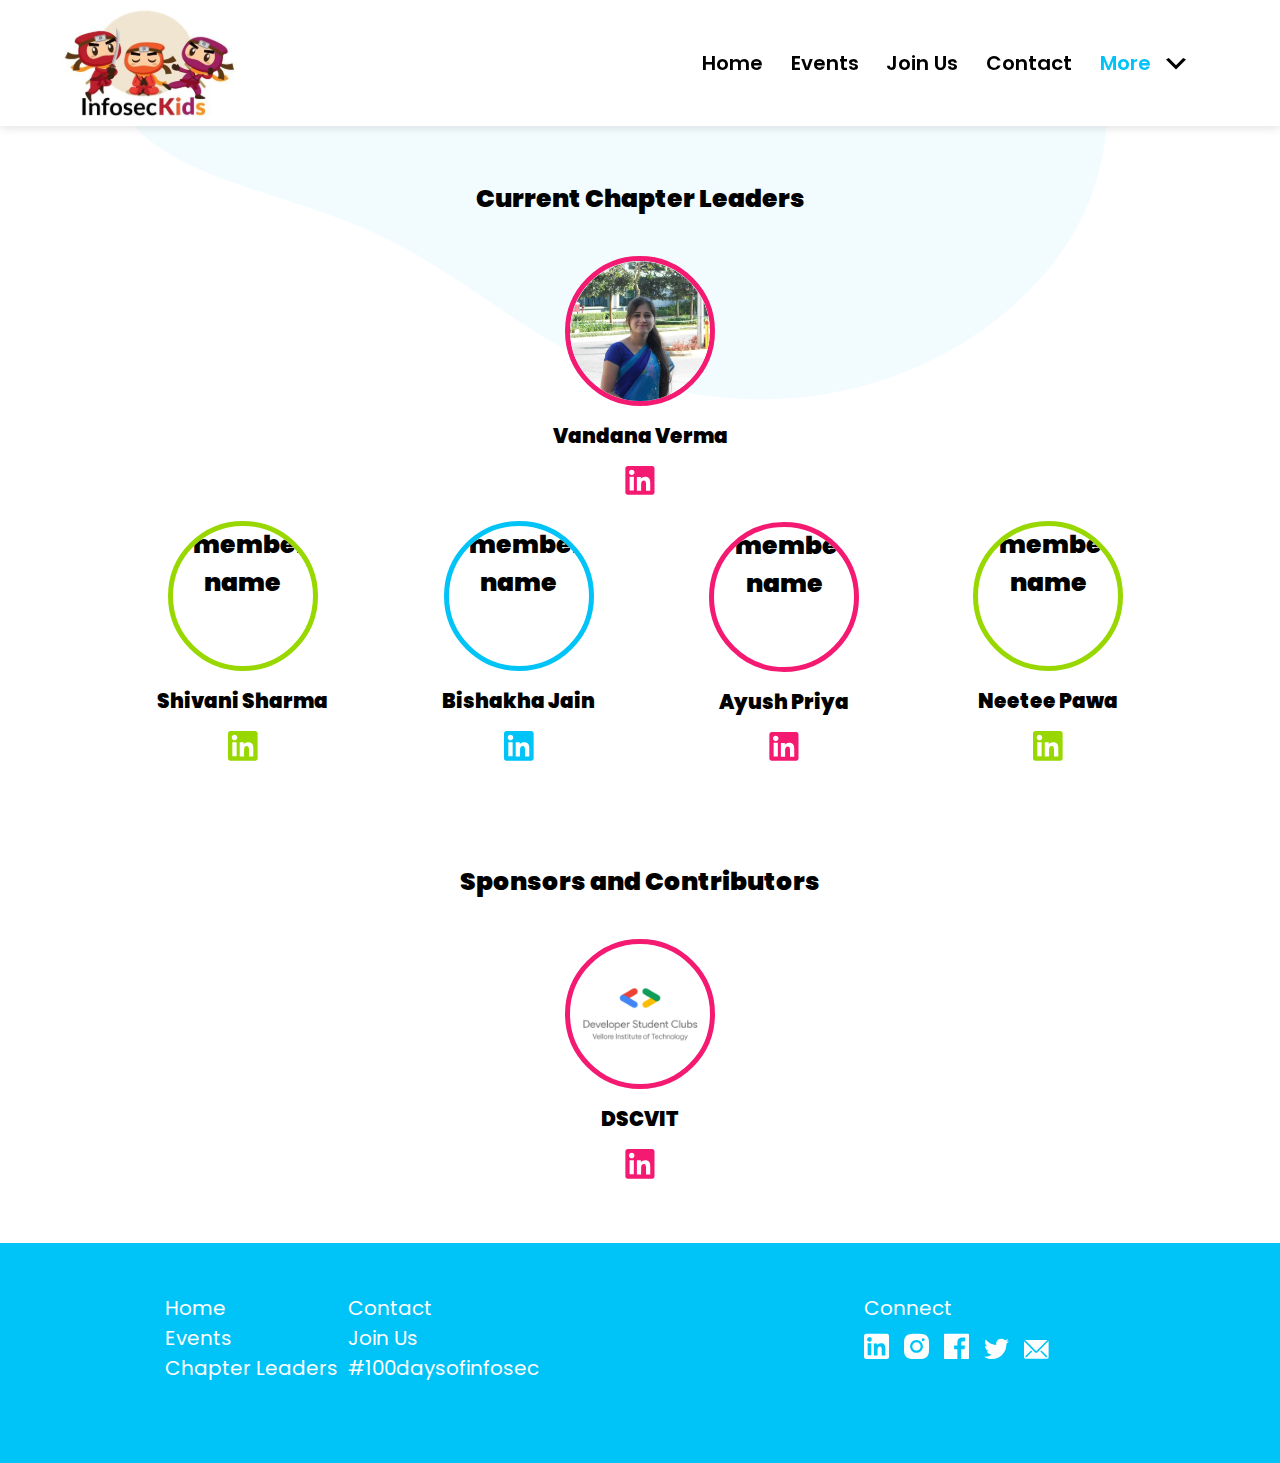
==== commit e0954528: "Merge pull request #9 from pratham31012002/master" ====
--- a/src/chapterleaders.html
+++ b/src/chapterleaders.html
@@ -17,7 +17,7 @@
             <ul class="nav-links">
                 <li><a href="index.html">Home</a></li>
                 <li><a href="events.html">Events</a></li>
-                <li><a href="mailto:infoseckids@googlegroups.com">Join Us</a></li>
+                <li><a href="https://groups.google.com/g/infoseckids">Join Us</a></li>
                 <li><a href="contact.html">Contact</a></li>
                 <li><a href="#"  id="special">More <img src="images/dashicons_arrow-down-alt2.svg" class="droparrow" alt="drop arrow"></a>
                     <ul class="navmore">
@@ -40,59 +40,71 @@
             <img src="images\Vector.svg" class="back" alt="background design">
             <br><br><br>
             <div class="currentchapterleaders">
-                Current Chapter Leaders<br><br>
+                <div class="leaderchap">
+                    Current Chapter Leaders<br><br>
+                </div>
                 <div class="lead">
                     <div class="leadimg"><img src="images\Ellipse 7.png" alt="member name"></div>
-                    <div class="imgdesc">Vandana Verma<br><div class="imgdesc1">President &amp; Bangalore Lead</div></div>
+                    <div class="imgdesc">Vandana Verma<br>
+                        <!-- <div class="imgdesc1">President &amp; Bangalore Lead</div> -->
+                    </div>
                     <div class="imgsocial">
                         <a href="https://www.linkedin.com/in/vandana-verma/"><img src="images\akar-icons_linkedin-fill.svg" alt="linkedin"></a>
-                        <a href="https://twitter.com/InfosecVandana?ref_src=twsrc%5Egoogle%7Ctwcamp%5Eserp%7Ctwgr%5Eauthor"><img src="images\akar-icons_twitter-fill.svg" alt="twitter"></a>
+                        <!-- <a href="https://twitter.com/InfosecVandana?ref_src=twsrc%5Egoogle%7Ctwcamp%5Eserp%7Ctwgr%5Eauthor"><img src="images\akar-icons_twitter-fill.svg" alt="twitter"></a> -->
                     </div>
                 </div>
                 <div class="leadmain">
                     <div class="leadmain1">
                         <div class="leadimg"><img src="images\cl1.jfif" alt="member name"></div>
-                        <div class="imgdesc">Shivani Sharma<br><div class="imgdesc1">Lorem &amp; ipsum</div></div>
+                        <div class="imgdesc">Shivani Sharma<br>
+                            <!-- <div class="imgdesc1">Lorem &amp; ipsum</div> -->
+                        </div>
                         <div class="imgsocial">
                             <a href="https://www.linkedin.com/in/shivani-sharma-936a4a1a/"><img src="images\linkedin-green.svg" alt="linkedin"></a>
-                            <a href="https://twitter.com/shivanirsharma"><img src="images\twitter-green.svg" alt="twitter"></a>
+                            <!-- <a href="https://twitter.com/shivanirsharma"><img src="images\twitter-green.svg" alt="twitter"></a> -->
                         </div>
                     </div>
                     <div class="leadmain1">
                         <div class="leadimg"><img src="images\cl2.jpg" alt="member name"></div>
-                        <div class="imgdesc">Bishakha Jain<br><div class="imgdesc1">Lorem &amp; ipsum</div></div>
+                        <div class="imgdesc">Bishakha Jain<br>
+                            <!-- <div class="imgdesc1">Lorem &amp; ipsum</div> -->
+                        </div>
                         <div class="imgsocial">
                             <a href="https://www.linkedin.com/in/bishakha-jain-344068a3/"><img src="images\linkedin-blue.svg" alt="linkedin"></a>
-                            <a href="https://twitter.com/euphoricbint?lang=en"><img src="images\twitter-blue.svg" alt="twitter"></a>
+                            <!-- <a href="https://twitter.com/euphoricbint?lang=en"><img src="images\twitter-blue.svg" alt="twitter"></a> -->
                         </div>
                     </div>
                     <div class="leadmain1">
                         <div class="leadimg"><img src="images\cl4.jfif" alt="member name"></div>
-                        <div class="imgdesc">Ayush Priya<br><div class="imgdesc1">Lorem &amp; ipsum</div></div>
+                        <div class="imgdesc">Ayush Priya<br>
+                            <!-- <div class="imgdesc1">Lorem &amp; ipsum</div> -->
+                        </div>
                         <div class="imgsocial">
                             <a href="https://www.linkedin.com/in/ayushpriya10/"><img src="images\akar-icons_linkedin-fill.svg" alt="linkedin"></a>
-                            <a href="https://twitter.com/ayushpriya10?lang=en"><img src="images\akar-icons_twitter-fill.svg" alt="twitter"></a>
+                            <!-- <a href="https://twitter.com/ayushpriya10?lang=en"><img src="images\akar-icons_twitter-fill.svg" alt="twitter"></a> -->
                         </div>
                     </div>
                     <div class="leadmain1">
                         <div class="leadimg"><img src="images\cl3.jfif" alt="member name"></div>
-                        <div class="imgdesc">Neetee Pawa<br><div class="imgdesc1">Lorem &amp; ipsum</div></div>
+                        <div class="imgdesc">Neetee Pawa<br>
+                            <!-- <div class="imgdesc1">Lorem &amp; ipsum</div> -->
+                        </div>
                         <div class="imgsocial">
                             <a href="https://www.linkedin.com/in/neetee-pawa-76391016/"><img src="images\linkedin-green.svg" alt="linkedin"></a>
-                            <a href="#"><img src="images\twitter-green.svg" alt="twitter"></a>
+                            <!-- <a href="#"><img src="images\twitter-green.svg" alt="twitter"></a> -->
                         </div>
                     </div>
                 </div>
                 <br><br>
-                <!-- Previous Chapter Leaders<br><br>
+                Sponsors and Contributors<br><br>
                 <div class="lead">
-                    <div class="leadimg"><img src="images\Ellipse 22.png" alt="member name"></div>
-                    <div class="imgdesc">Vandana Verma<br><div class="imgdesc1">Lorem &amp; ipsum</div></div>
+                    <div class="leadimg"><img src="images\dsc.png" alt="member name"></div>
+                    <div class="imgdesc">DSCVIT<br></div>
                     <div class="imgsocial">
-                        <a href="https://www.linkedin.com/company/35918643"><img src="images\akar-icons_linkedin-fill.svg" alt="linkedin"></a>
-                        <a href="https://twitter.com/infoseckids"><img src="images\akar-icons_twitter-fill.svg" alt="twitter"></a>
+                        <a href="https://www.linkedin.com/company/dscvit/"><img src="images\akar-icons_linkedin-fill.svg" alt="linkedin"></a>
+                        <!-- <a href="https://twitter.com/infoseckids"><img src="images\akar-icons_twitter-fill.svg" alt="twitter"></a> -->
                     </div>
-                </div><br> -->
+                </div><br>
                 <!-- Student Chapter Leaders<br><br>
                 <div class="diffcolor">Coming Soon!</div><br><br> -->
             </div>            
@@ -107,7 +119,7 @@
                 <div class="last3">
                     <!--li><a href="mentoring.html">Mentoring</a></li>-->
                     <li><a href="contact.html">Contact</a></li>
-                    <li><a href="mailto:infoseckids@googlegroups.com">Join Us</a></li>
+                    <li><a href="https://groups.google.com/g/infoseckids">Join Us</a></li>
                     <li><a href="daysofinfosec.html">#100daysofinfosec</a></li>
                 </div>
             </div>
@@ -118,7 +130,7 @@
                     <a href="https://www.instagram.com/infoseckids/"><img src="images\2.svg" alt="instagram"></a>
                     <a href="https://www.facebook.com/InfosecKids"><img src="images\3.svg" alt="facebook"></a>
                     <a href="https://twitter.com/infoseckids"><img src="images\4.svg" alt="twitter"></a>
-                    <a href="mailto:help@infoseckids.in"><img src="images\5.svg" alt="mail"></a>
+                    <a href="mailto:vandana@infosecgirls.com"><img src="images\5.svg" alt="mail"></a>
                 </div>
             </div>
             <!-- <div class="signup">
--- a/src/style.css
+++ b/src/style.css
@@ -671,6 +671,7 @@
 .imgdesc {
   font-size: 20px;
   margin-bottom: 30px;
+  margin-top: 15px;
 }
 
 .imgdesc1 {
@@ -744,7 +745,7 @@
   border: none;
   width: 60%;
   height: 7vh;
-  font-size: 25px;
+  font-size: 22.5px;
   margin: 20px;
 }
 
@@ -1261,6 +1262,10 @@
 
 .margincont {
   margin-bottom: 50px;
+}
+
+.leaderchap {
+  margin-top: 14vh;
 }
 
 @media screen and (max-width: 1024px) and (min-width: 768px) {
@@ -1525,11 +1530,13 @@
   }
 
   .searchbuttoncont {
-    width: 60%;
+    width: auto;
   }
 
   .searchbutton {
     width: 90%;
+    padding-left: 20px;
+    padding-right: 20px;
   }
 
   .filters {
@@ -1816,4 +1823,8 @@
   .speechimgcon {
     margin-bottom: 20px;
   }
-}
+
+  .leaderchap {
+    margin-top: 0;
+  }
+}
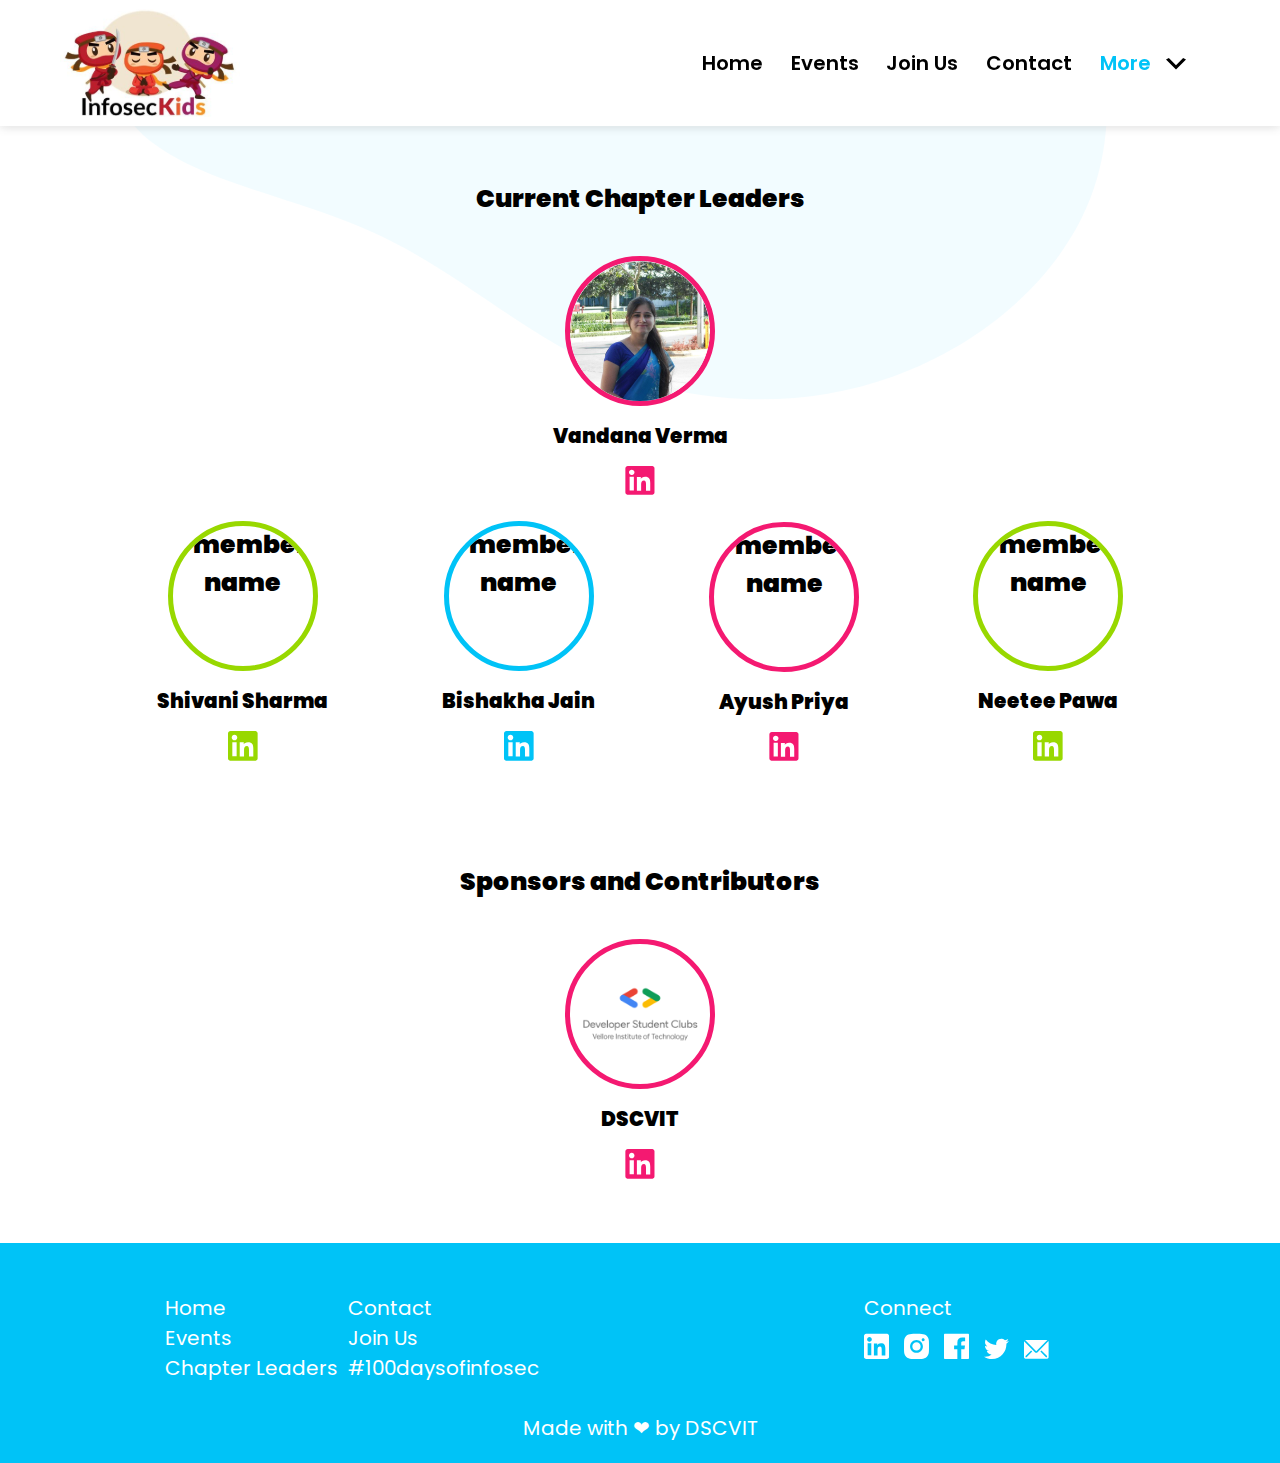
==== commit 4818a14b: "Merge pull request #1 from GDGVIT/master" ====
--- a/src/chapterleaders.html
+++ b/src/chapterleaders.html
@@ -17,7 +17,7 @@
             <ul class="nav-links">
                 <li><a href="index.html">Home</a></li>
                 <li><a href="events.html">Events</a></li>
-                <li><a href="https://groups.google.com/g/infoseckids">Join Us</a></li>
+                <li><a href="https://groups.google.com/g/infoseckids" target="_blank">Join Us</a></li>
                 <li><a href="contact.html">Contact</a></li>
                 <li><a href="#"  id="special">More <img src="images/dashicons_arrow-down-alt2.svg" class="droparrow" alt="drop arrow"></a>
                     <ul class="navmore">
@@ -119,7 +119,7 @@
                 <div class="last3">
                     <!--li><a href="mentoring.html">Mentoring</a></li>-->
                     <li><a href="contact.html">Contact</a></li>
-                    <li><a href="https://groups.google.com/g/infoseckids">Join Us</a></li>
+                    <li><a href="https://groups.google.com/g/infoseckids" target="_blank">Join Us</a></li>
                     <li><a href="daysofinfosec.html">#100daysofinfosec</a></li>
                 </div>
             </div>
@@ -141,6 +141,9 @@
                 </div>
             </div> -->
         </div>
+        <div class="creator">
+            Made with &#10084; by DSCVIT
+        </div>
     </div>
     <script src="app.js"></script>
 </body>
--- a/src/style.css
+++ b/src/style.css
@@ -57,6 +57,10 @@
 .main,
 .main10 {
   z-index: -1;
+}
+
+.main {
+  min-height: 100vh;
 }
 
 .main1 {
@@ -998,9 +1002,10 @@
 }
 
 .bubcon {
-  width: 100vw;
-  margin-left: -5vw;
-  display: flex;
+  width: 105vw;
+  margin-left: -10vw;
+  display: flex;
+  padding-left: -5vw;
   justify-content: center;
 }
 
@@ -1034,9 +1039,7 @@
 }
 
 .speechimg {
-  width: 100px;
-  height: 100px;
-  border-radius: 50%;
+  width: 100%;
   border-width: 5px;
   overflow: hidden;
   margin-left: 4.5vw;
@@ -1334,6 +1337,18 @@
   margin: 0 10px 15px 10px;
 }
 
+.creator{
+  width:100%;
+  display: flex;
+  justify-content: center;
+  align-items: center;
+  background-color: #00c3f7;
+  font-family: 'Poppins', sans-serif;
+  font-size: 20px;
+  color: #ffffff;
+  padding-bottom: 20px;
+  margin-top: -50px;
+}
 @media screen and (max-width: 768px) {
   body {
     overflow-x: hidden;
@@ -1786,6 +1801,11 @@
 
   .bubcon {
     margin: 0;
+    width:100vw;
+    padding:0;
+    display:flex;
+    align-items: center;
+    justify-content: center;
   }
 
   .triangle-down {
@@ -1793,7 +1813,18 @@
   }
 
   .speechimg {
-    margin-left: 8vw;
+    margin-left: 0vw;
+    width:80vw;
+  }
+  
+  .speechbub:nth-child(3n+1) .speechimg{
+    border: 5px solid #00c3f7;
+  }
+  .speechbub:nth-child(3n+2) .speechimg{
+    border: 5px solid #f41971;
+  }
+  .speechbub:nth-child(3n+3) .speechimg{
+    border: 5px solid #98d800;
   }
 
   .speechbub:nth-child(3n+1) .speech {
@@ -1826,5 +1857,17 @@
 
   .leaderchap {
     margin-top: 0;
-  }
-}
+    margin-left: 10px;
+    margin-right: 10px;
+  }
+
+  .leadmain {
+    display: flex;
+    justify-content: flex-start;
+    flex-direction: column;
+    margin-left: 0;
+    margin-right: 0;
+    padding-right: 0;
+    padding-left: 0;
+  }
+}
